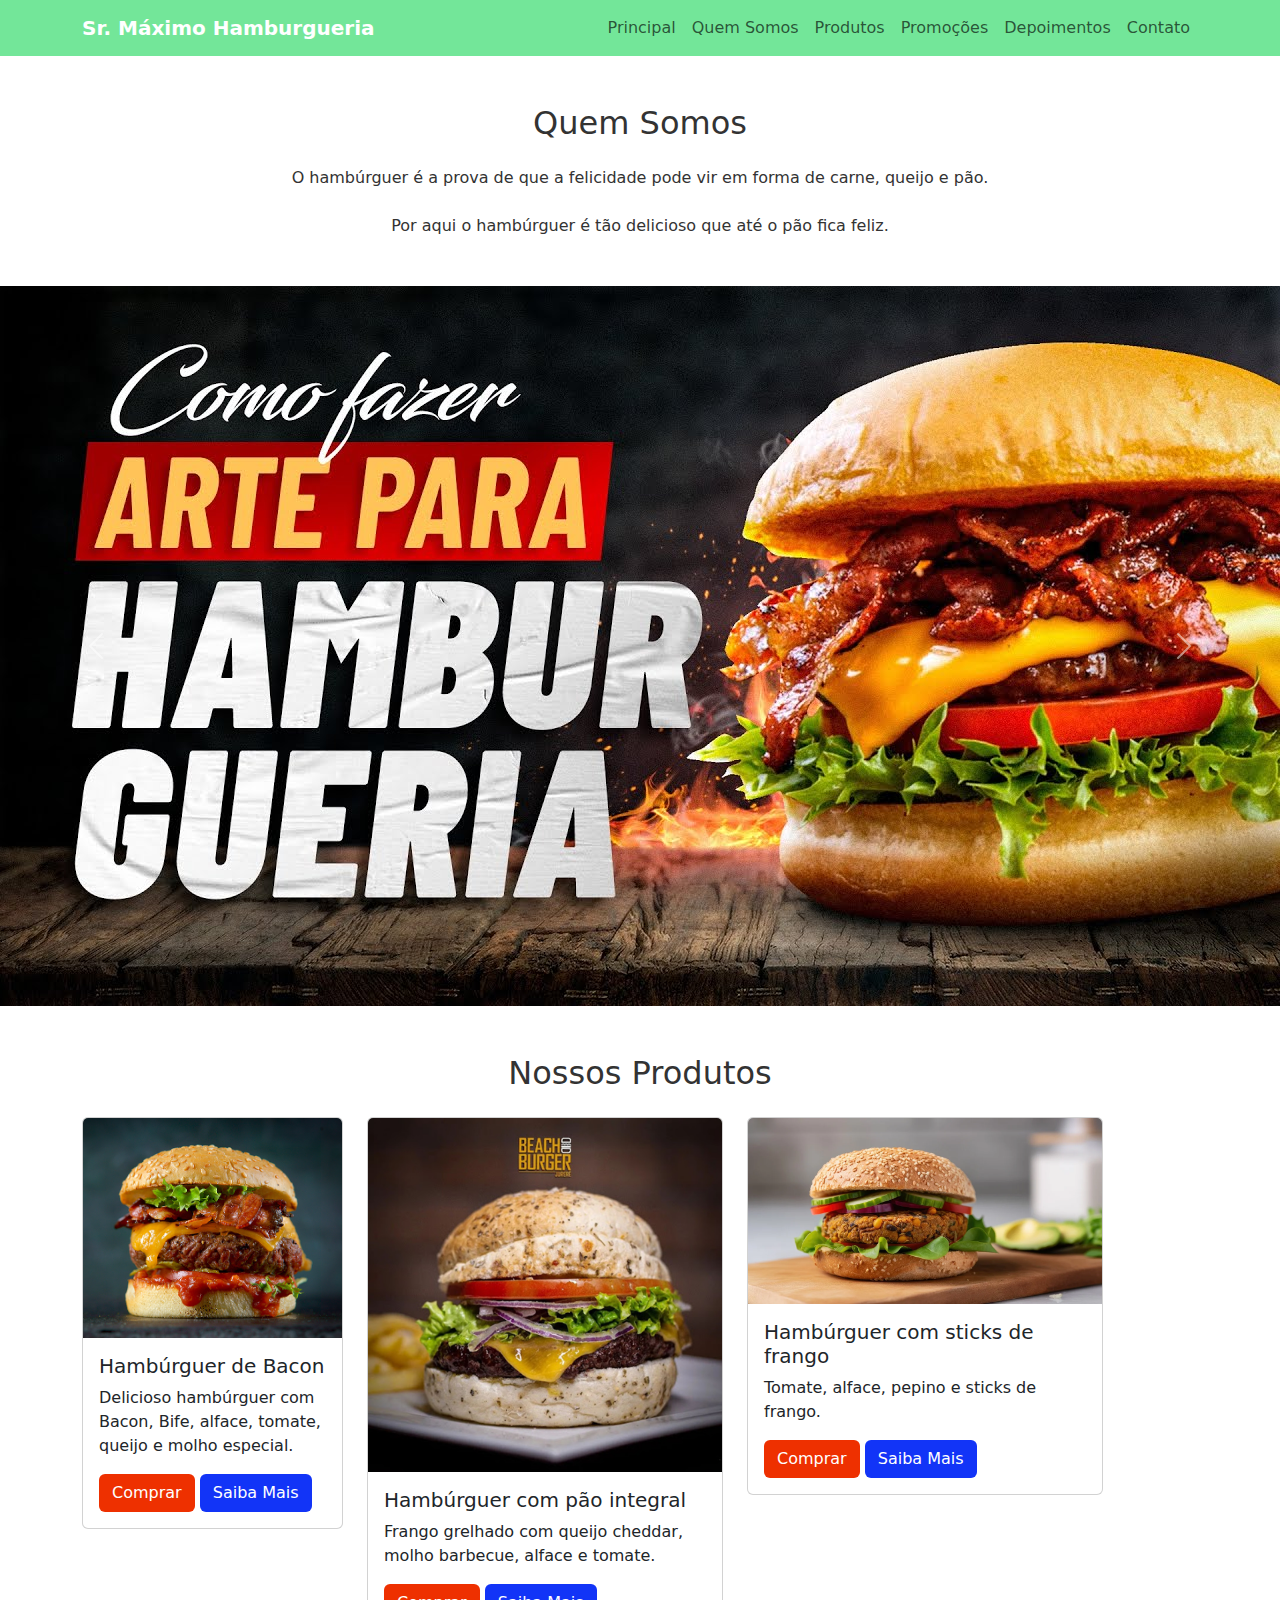
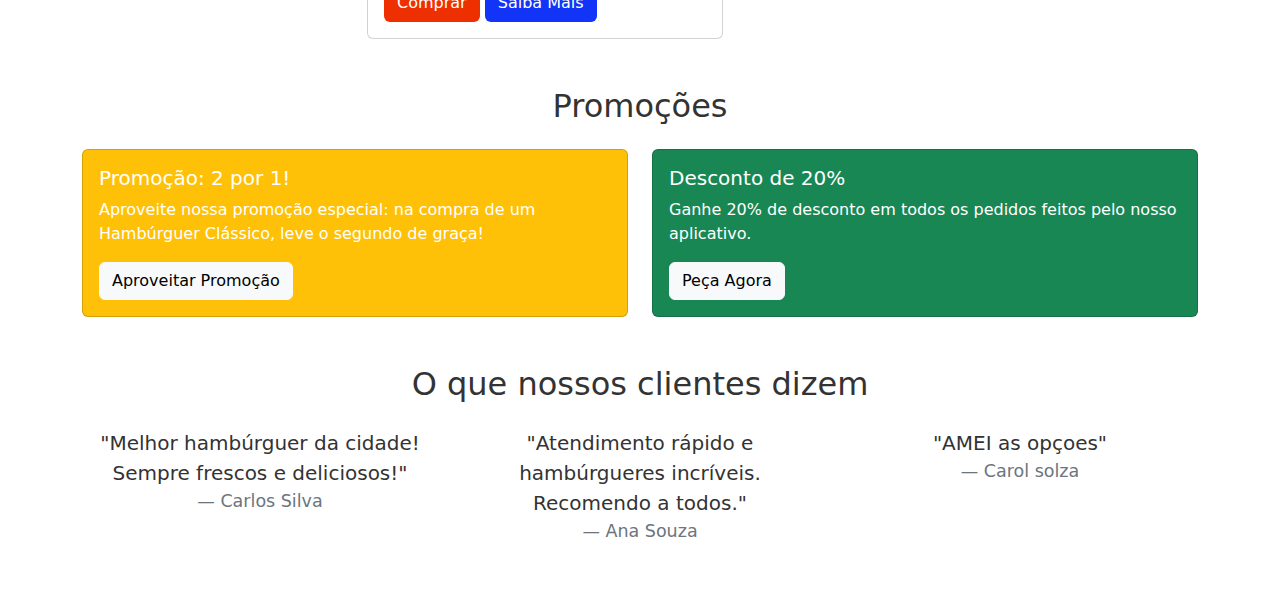
==== index.html @ 887f4c28 "atividade" ====
<!DOCTYPE html>
<html lang="pt-br">
<head>
    <meta charset="UTF-8">
    <meta name="viewport" content="width=device-width, initial-scale=1.0">
    <title>Sr. Máximo Hamburgueria</title>
    <!-- Bootstrap CSS -->
    <link href="https://cdn.jsdelivr.net/npm/bootstrap@5.3.0/dist/css/bootstrap.min.css" rel="stylesheet">
    <style>
        body {
            background-color: #fff;
            color: #333;
        }
        .navbar {
            background-color: #73e699;
        }
        .navbar-brand {
            color: #fff;
            font-weight: bold;
        }
        .navbar-brand:hover {
            color: #dd0012;
        }
        .btn-pink {
            background-color: #ee3000;
            color: #fff;
        }
        .btn-pink:hover {
            background-color: #41e44f;
        }
        .btn-yellow {
            background-color: #1234f7;
            color: #fff;
        }
        .btn-yellow:hover {
            background-color: #41e649;
        }
        .footer {
            background-color: #1404e9;
            color: white;
            padding: 20px 0;
        }
    </style>
</head>
<body>

    <!-- Navbar -->
    <nav class="navbar navbar-expand-lg navbar-light">
        <div class="container">
            <a class="navbar-brand" href="#">Sr. Máximo Hamburgueria</a>
            <button class="navbar-toggler" type="button" data-bs-toggle="collapse" data-bs-target="#navbarNav" aria-controls="navbarNav" aria-expanded="false" aria-label="Toggle navigation">
                <span class="navbar-toggler-icon"></span>
            </button>
            <div class="collapse navbar-collapse" id="navbarNav">
                <ul class="navbar-nav ms-auto">
                    <li class="nav-item">
                        <a class="nav-link" href="#">Principal</a>
                    </li>
                    <li class="nav-item">
                        <a class="nav-link" href="#quem-somos">Quem Somos</a>
                    </li>
                    <li class="nav-item">
                        <a class="nav-link" href="#produtos">Produtos</a>
                    </li>
                    <li class="nav-item">
                        <a class="nav-link" href="#promocoes">Promoções</a>
                    </li>
                    <li class="nav-item">
                        <a class="nav-link" href="#depoimentos">Depoimentos</a>
                    </li>
                    <li class="nav-item">
                        <a class="nav-link" href="#contato">Contato</a>
                    </li>
                </ul>
            </div>
        </div>
    </nav>

    <!-- Quem Somos -->
    <section id="quem-somos" class="container my-5 text-center">
        <h2 class="mb-4">Quem Somos</h2>
        <p>
            O hambúrguer é a prova de que a felicidade pode vir em forma de carne, queijo e pão.<br><br>
            Por aqui o hambúrguer é tão delicioso que até o pão fica feliz.
        </p>
    </section>

    <!-- Carrossel -->
    <main>
        <div id="carouselExampleInterval" class="carousel slide" data-bs-ride="carousel">
            <div class="carousel-inner">
                <div class="carousel-item active" data-bs-interval="10000">
                    <img src="imagens/img8.jpg" class="d-block w-100" alt="Imagem 1">
                </div>
                <div class="carousel-item" data-bs-interval="2000">
                    <img src="imagens/img7.jfif" class="d-block w-100" alt="Imagem 2">
                </div>
                <div class="carousel-item">
                    <img src="imagens/img9.png" class="d-block w-100" alt="Imagem 3">
                </div>
            </div>
            <button class="carousel-control-prev" type="button" data-bs-target="#carouselExampleInterval" data-bs-slide="prev">
                <span class="carousel-control-prev-icon" aria-hidden="true"></span>
                <span class="visually-hidden">Previous</span>
            </button>
            <button class="carousel-control-next" type="button" data-bs-target="#carouselExampleInterval" data-bs-slide="next">
                <span class="carousel-control-next-icon" aria-hidden="true"></span>
                <span class="visually-hidden">Next</span>
            </button>
        </div>
    </main>

    <!-- Produtos -->
    <section id="produtos" class="container my-5">
        <h2 class="text-center mb-4">Nossos Produtos</h2>
        <div class="row">
            <div class="col-md-3">
                <div class="card">
                    <img src="imagens/img2.jpg" class="card-img-top" alt="Hambúrguer Clássico">
                    <div class="card-body">
                        <h5 class="card-title">Hambúrguer de Bacon</h5>
                        <p class="card-text">Delicioso hambúrguer com Bacon, Bife, alface, tomate, queijo e molho especial.</p>
                        <a href="#" class="btn btn-pink">Comprar</a>
                        <a href="#" class="btn btn-yellow">Saiba Mais</a>
                    </div>
                </div>
            </div>
            <div class="col-md-4">
                <div class="card">
                    <img src="imagens/img3.jpg" class="card-img-top" alt="Hambúrguer de Frango">
                    <div class="card-body">
                        <h5 class="card-title">Hambúrguer com pão integral</h5>
                        <p class="card-text">Frango grelhado com queijo cheddar, molho barbecue, alface e tomate.</p>
                        <a href="#" class="btn btn-pink">Comprar</a>
                        <a href="#" class="btn btn-yellow">Saiba Mais</a>
                    </div>
                </div>
            </div>
            <div class="col-md-4">
                <div class="card">
                    <img src="imagens/img5.webp" class="card-img-top" alt="Hambúrguer Vegano">
                    <div class="card-body">
                        <h5 class="card-title">Hambúrguer com sticks de frango</h5>
                        <p class="card-text">Tomate, alface, pepino e sticks de frango.</p>
                        <a href="#" class="btn btn-pink">Comprar</a>
                        <a href="#" class="btn btn-yellow">Saiba Mais</a>
                    </div>
                </div>
            </div>
        </div>
    </section>

    <!-- Promoções -->
    <section id="promocoes" class="container my-5">
        <h2 class="text-center mb-4">Promoções</h2>
        <div class="row">
            <div class="col-md-6">
                <div class="card bg-warning text-white">
                    <div class="card-body">
                        <h5 class="card-title">Promoção: 2 por 1!</h5>
                        <p class="card-text">Aproveite nossa promoção especial: na compra de um Hambúrguer Clássico, leve o segundo de graça!</p>
                        <a href="#" class="btn btn-light">Aproveitar Promoção</a>
                    </div>
                </div>
            </div>
            <div class="col-md-6">
                <div class="card bg-success text-white">
                    <div class="card-body">
                        <h5 class="card-title">Desconto de 20%</h5>
                        <p class="card-text">Ganhe 20% de desconto em todos os pedidos feitos pelo nosso aplicativo.</p>
                        <a href="#" class="btn btn-light">Peça Agora</a>
                    </div>
                </div>
            </div>
        </div>
    </section>

    <!-- Depoimentos -->
    <section id="depoimentos" class="container my-5 text-center">
        <h2 class="mb-4">O que nossos clientes dizem</h2>
        <div class="row">
            <div class="col-md-4">
                <blockquote class="blockquote">
                    <p>"Melhor hambúrguer da cidade! Sempre frescos e deliciosos!"</p>
                    <footer class="blockquote-footer">Carlos Silva</footer>
                </blockquote>
            </div>
            <div class="col-md-4">
                <blockquote class="blockquote">
                    <p>"Atendimento rápido e hambúrgueres incríveis. Recomendo a todos."</p>
                    <footer class="blockquote-footer">Ana Souza</footer>
                </blockquote>
            </div>
            <div class="col-md-4">
                <blockquote class="blockquote">
                    <p>"AMEI as opçoes"</p>
                    <footer class="blockquote-footer">Carol solza</footer>
                </blockquote>
            </div>
                        <script src="https://cdn.jsdelivr.net/npm/bootstrap@5.3.3/dist/js/bootstrap.bundle.min.js" integrity="sha384-YvpcrYf0tY3lHB60NNkmXc5s9fDVZLESaAA55NDzOxhy9GkcIdslK1eN7N6jIeHz" crossorigin="anonymous"></script>
                    </body>
</html>
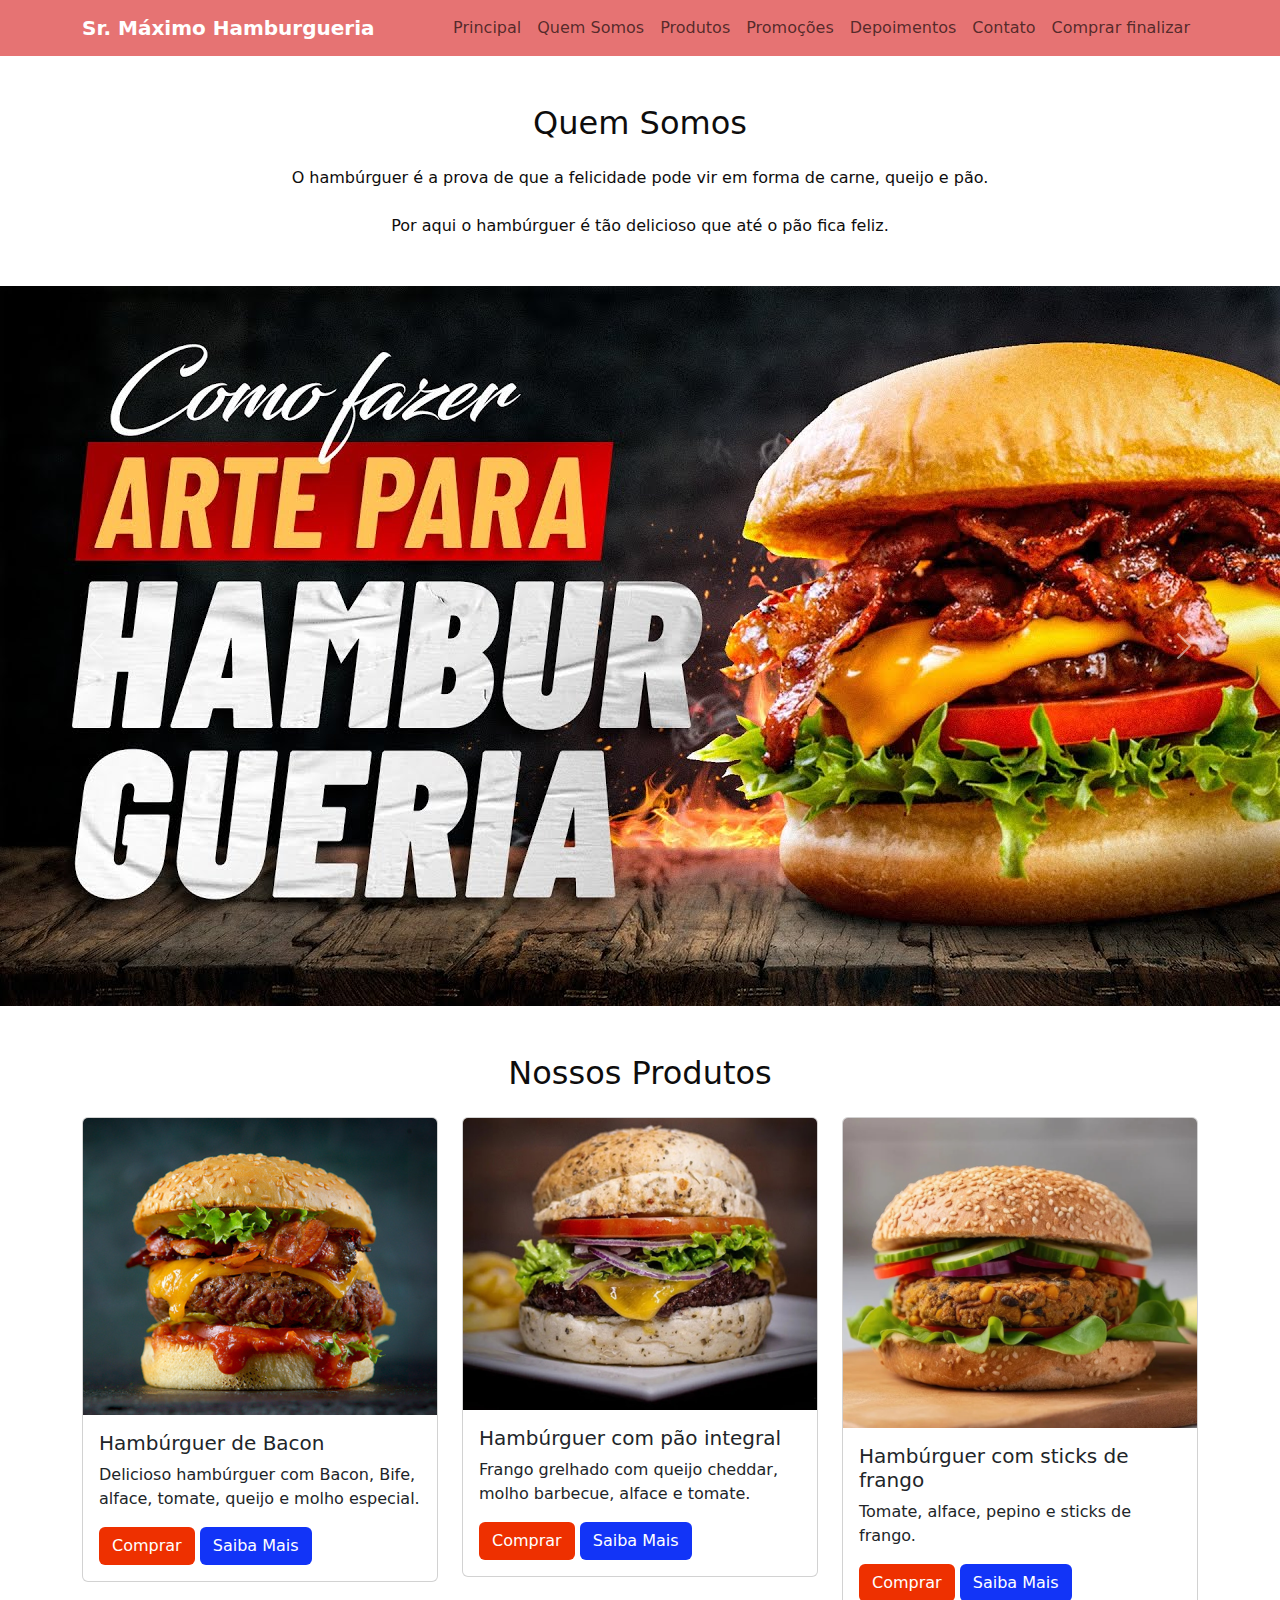
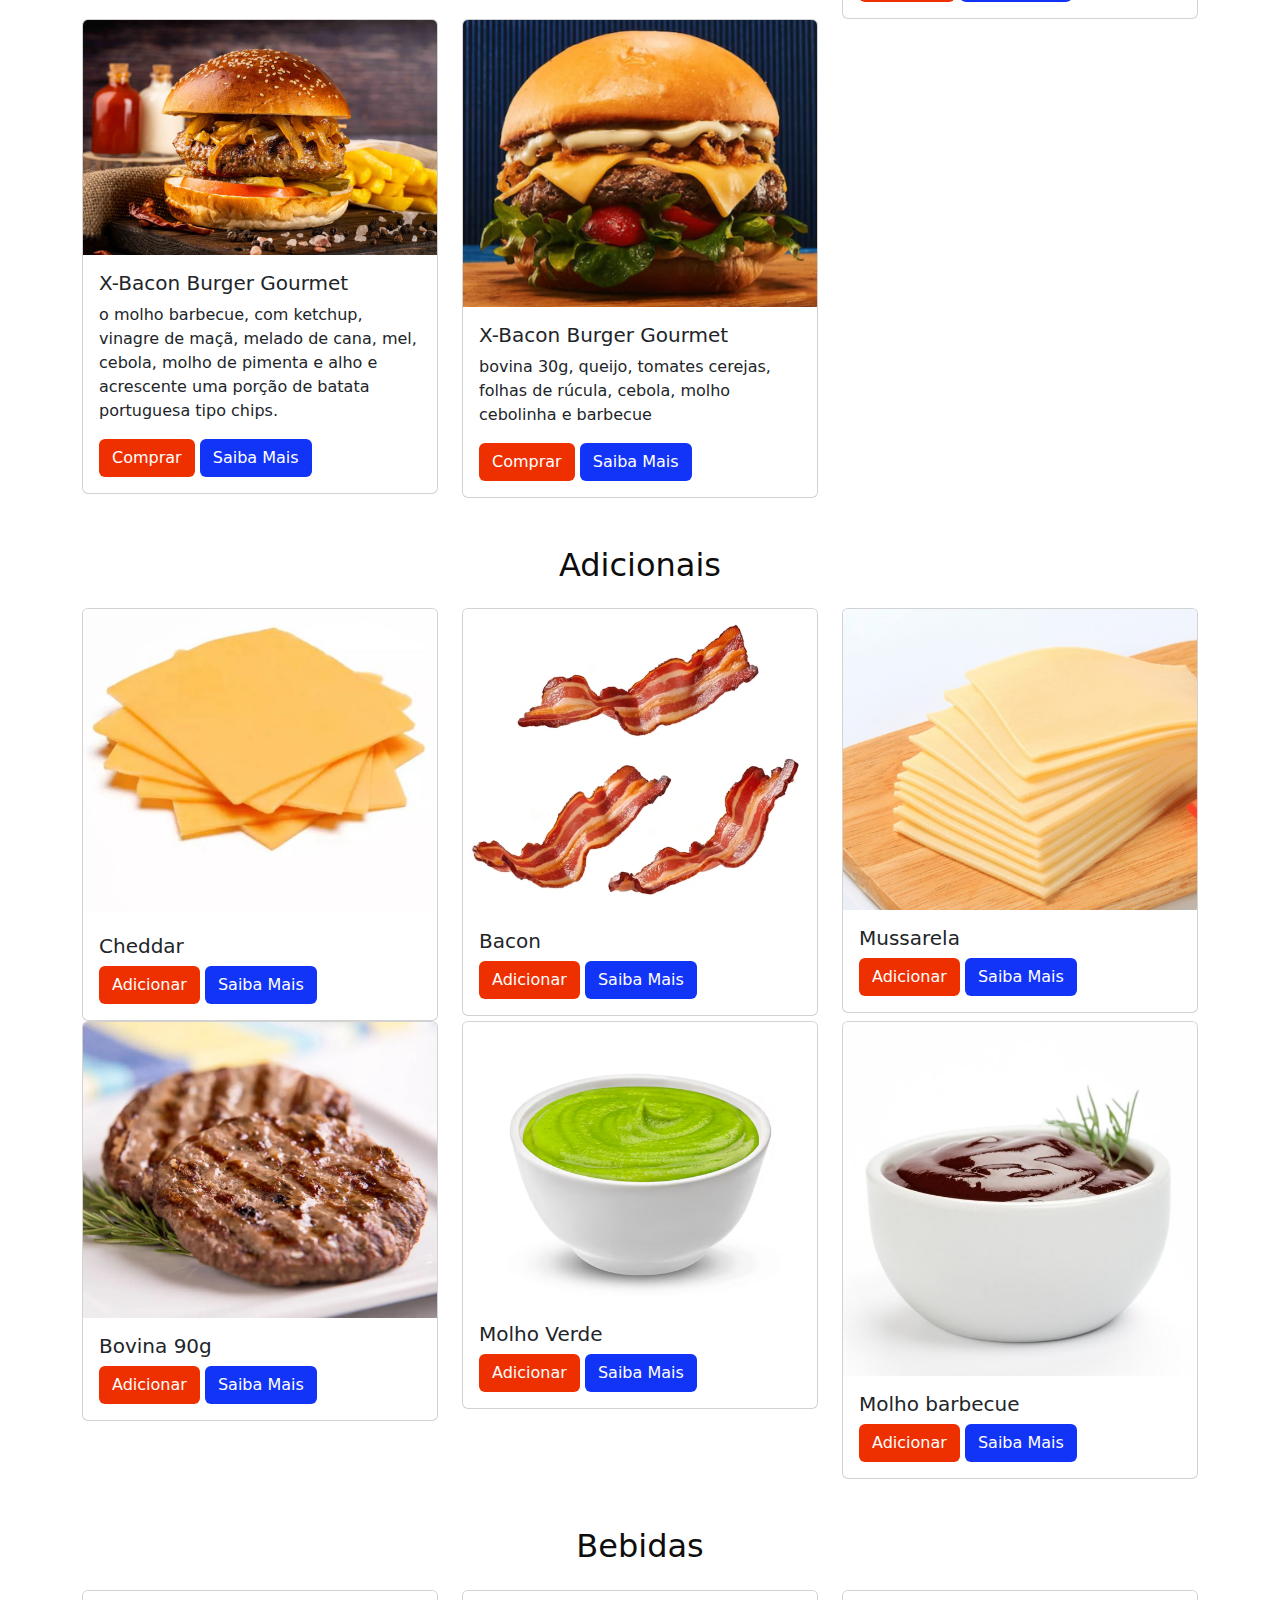
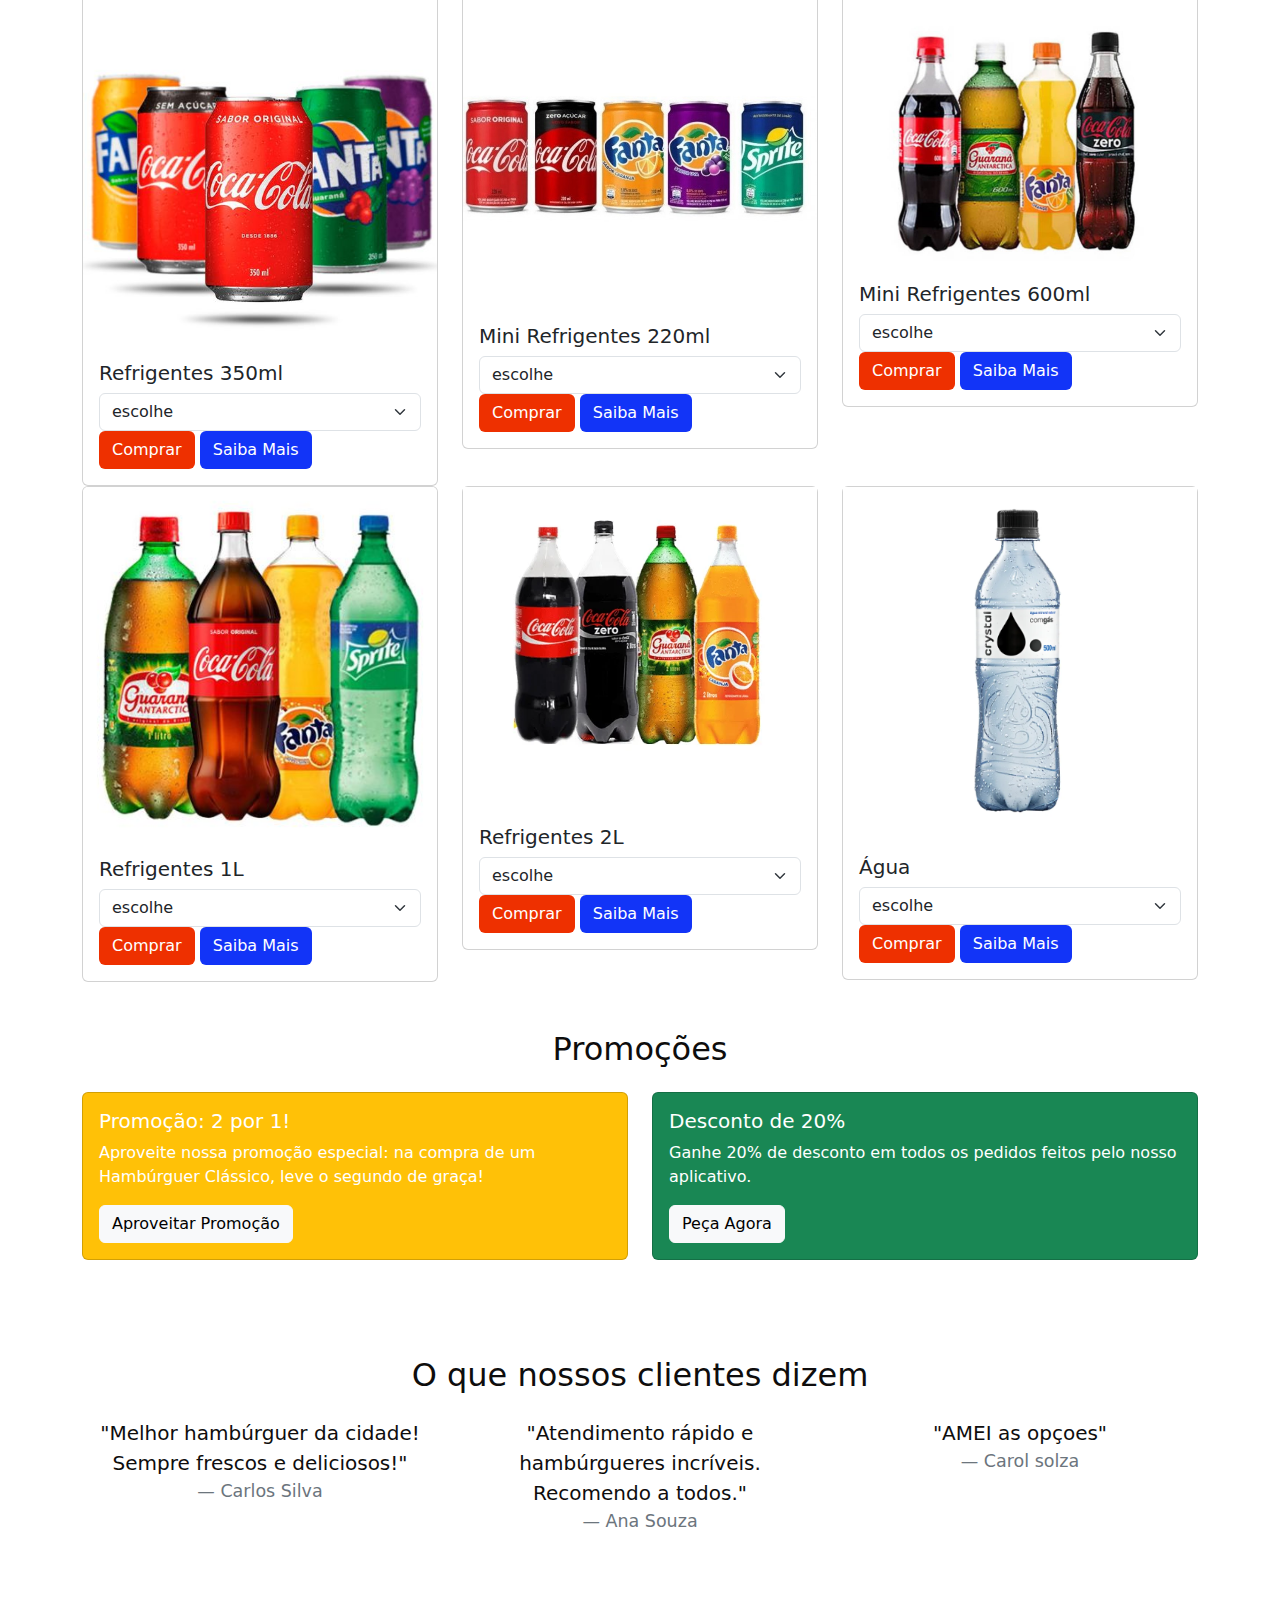
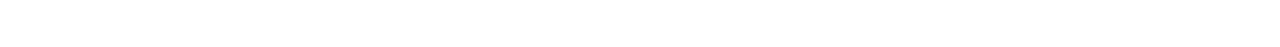
==== commit d4357521: "Novo contato" ====
--- a/index.html
+++ b/index.html
@@ -1,5 +1,6 @@
 <!DOCTYPE html>
 <html lang="pt-br">
+
 <head>
     <meta charset="UTF-8">
     <meta name="viewport" content="width=device-width, initial-scale=1.0">
@@ -9,32 +10,40 @@
     <style>
         body {
             background-color: #fff;
-            color: #333;
-        }
+            color: #0e0d0d;
+        }
+
         .navbar {
-            background-color: #73e699;
-        }
+            background-color: #e67373;
+        }
+
         .navbar-brand {
             color: #fff;
             font-weight: bold;
         }
+
         .navbar-brand:hover {
             color: #dd0012;
         }
+
         .btn-pink {
             background-color: #ee3000;
             color: #fff;
         }
+
         .btn-pink:hover {
             background-color: #41e44f;
         }
+
         .btn-yellow {
             background-color: #1234f7;
             color: #fff;
         }
+
         .btn-yellow:hover {
             background-color: #41e649;
         }
+
         .footer {
             background-color: #1404e9;
             color: white;
@@ -42,13 +51,17 @@
         }
     </style>
 </head>
+
 <body>
+
+    
 
     <!-- Navbar -->
     <nav class="navbar navbar-expand-lg navbar-light">
         <div class="container">
             <a class="navbar-brand" href="#">Sr. Máximo Hamburgueria</a>
-            <button class="navbar-toggler" type="button" data-bs-toggle="collapse" data-bs-target="#navbarNav" aria-controls="navbarNav" aria-expanded="false" aria-label="Toggle navigation">
+            <button class="navbar-toggler" type="button" data-bs-toggle="collapse" data-bs-target="#navbarNav"
+                aria-controls="navbarNav" aria-expanded="false" aria-label="Toggle navigation">
                 <span class="navbar-toggler-icon"></span>
             </button>
             <div class="collapse navbar-collapse" id="navbarNav">
@@ -60,7 +73,7 @@
                         <a class="nav-link" href="#quem-somos">Quem Somos</a>
                     </li>
                     <li class="nav-item">
-                        <a class="nav-link" href="#produtos">Produtos</a>
+                        <a class="nav-link" href="index.html">Produtos</a>
                     </li>
                     <li class="nav-item">
                         <a class="nav-link" href="#promocoes">Promoções</a>
@@ -69,7 +82,11 @@
                         <a class="nav-link" href="#depoimentos">Depoimentos</a>
                     </li>
                     <li class="nav-item">
-                        <a class="nav-link" href="#contato">Contato</a>
+                        <a class="nav-link" href="contato.html">Contato</a>
+                    </li>
+                    <li class="nav-item">
+                        <a class="nav-link" href="#Comprar finalizar">
+                            Comprar finalizar</a>
                     </li>
                 </ul>
             </div>
@@ -77,6 +94,8 @@
     </nav>
 
     <!-- Quem Somos -->
+
+
     <section id="quem-somos" class="container my-5 text-center">
         <h2 class="mb-4">Quem Somos</h2>
         <p>
@@ -99,11 +118,13 @@
                     <img src="imagens/img9.png" class="d-block w-100" alt="Imagem 3">
                 </div>
             </div>
-            <button class="carousel-control-prev" type="button" data-bs-target="#carouselExampleInterval" data-bs-slide="prev">
+            <button class="carousel-control-prev" type="button" data-bs-target="#carouselExampleInterval"
+                data-bs-slide="prev">
                 <span class="carousel-control-prev-icon" aria-hidden="true"></span>
                 <span class="visually-hidden">Previous</span>
             </button>
-            <button class="carousel-control-next" type="button" data-bs-target="#carouselExampleInterval" data-bs-slide="next">
+            <button class="carousel-control-next" type="button" data-bs-target="#carouselExampleInterval"
+                data-bs-slide="next">
                 <span class="carousel-control-next-icon" aria-hidden="true"></span>
                 <span class="visually-hidden">Next</span>
             </button>
@@ -114,20 +135,21 @@
     <section id="produtos" class="container my-5">
         <h2 class="text-center mb-4">Nossos Produtos</h2>
         <div class="row">
-            <div class="col-md-3">
-                <div class="card">
-                    <img src="imagens/img2.jpg" class="card-img-top" alt="Hambúrguer Clássico">
+            <div class="col-md-4">
+                <div class="card">
+                    <img src="imagens/img2.png" class="card-img-top" alt="Hambúrguer Clássico">
                     <div class="card-body">
                         <h5 class="card-title">Hambúrguer de Bacon</h5>
-                        <p class="card-text">Delicioso hambúrguer com Bacon, Bife, alface, tomate, queijo e molho especial.</p>
-                        <a href="#" class="btn btn-pink">Comprar</a>
-                        <a href="#" class="btn btn-yellow">Saiba Mais</a>
-                    </div>
-                </div>
-            </div>
-            <div class="col-md-4">
-                <div class="card">
-                    <img src="imagens/img3.jpg" class="card-img-top" alt="Hambúrguer de Frango">
+                        <p class="card-text">Delicioso hambúrguer com Bacon, Bife, alface, tomate, queijo e molho
+                            especial.</p>
+                        <a href="#" class="btn btn-pink">Comprar</a>
+                        <a href="#" class="btn btn-yellow">Saiba Mais</a>
+                    </div>
+                </div>
+            </div>
+            <div class="col-md-4">
+                <div class="card">
+                    <img src="imagens/img3.png" class="card-img-top" alt="Hambúrguer de Frango">
                     <div class="card-body">
                         <h5 class="card-title">Hambúrguer com pão integral</h5>
                         <p class="card-text">Frango grelhado com queijo cheddar, molho barbecue, alface e tomate.</p>
@@ -138,7 +160,7 @@
             </div>
             <div class="col-md-4">
                 <div class="card">
-                    <img src="imagens/img5.webp" class="card-img-top" alt="Hambúrguer Vegano">
+                    <img src="imagens/img5.png" class="card-img-top" alt="Hambúrguer Vegano">
                     <div class="card-body">
                         <h5 class="card-title">Hambúrguer com sticks de frango</h5>
                         <p class="card-text">Tomate, alface, pepino e sticks de frango.</p>
@@ -147,8 +169,232 @@
                     </div>
                 </div>
             </div>
+            <div class="col-md-4">
+                <div class="card">
+                    <img src="imagens/img.4.png" class="card-img-top" alt="Hambúrguer Vegano">
+                    <div class="card-body">
+                        <h5 class="card-title">X-Bacon Burger Gourmet</h5>
+                        <p class="card-text">o molho barbecue, com ketchup, vinagre de maçã, melado de cana, mel,
+                            cebola, molho de pimenta e alho e acrescente uma porção de batata portuguesa tipo chips.</p>
+                        <a href="#" class="btn btn-pink">Comprar</a>
+                        <a href="#" class="btn btn-yellow">Saiba Mais</a>
+                    </div>
+                </div>
+            </div>
+            <div class="col-md-4">
+                <div class="card">
+                    <img src="imagens/img10.png" class="card-img-top" alt="Hambúrguer com Crispy de Cebola">
+                    <div class="card-body">
+                        <h5 class="card-title">X-Bacon Burger Gourmet</h5>
+                        <p class="card-text">bovina 30g, queijo, tomates cerejas, folhas de rúcula, cebola, molho
+                            cebolinha e barbecue </p>
+                        <a href="#" class="btn btn-pink">Comprar</a>
+                        <a href="#" class="btn btn-yellow">Saiba Mais</a>
+                    </div>
+                </div>
+            </div>
+    </section>
+
+    <!-- Adicionais -->
+    <section id="produtos" class="container">
+        <h2 class="text-center mb-4">Adicionais</h2>
+        <div class="row">
+            <div class="col-md-4">
+                <div class="card">
+                    <img src="imagens/cheddar.png" class="card-img-top" alt="cheddar">
+                    <div class="card-body">
+                        <h5 class="card-title">Cheddar</h5>
+                        <a href="#" class="btn btn-pink">Adicionar</a>
+                        <a href="#" class="btn btn-yellow">Saiba Mais</a>
+                    </div>
+                </div>
+            </div>
+            <div class="col-md-4">
+                <div class="card">
+                    <img src="imagens/bacon.png" class="card-img-top" alt="Bacon">
+                    <div class="card-body">
+                        <h5 class="card-title">Bacon</h5>
+                        <a href="#" class="btn btn-pink">Adicionar</a>
+                        <a href="#" class="btn btn-yellow">Saiba Mais</a>
+                    </div>
+                </div>
+            </div>
+            <div class="col-md-4">
+                <div class="card">
+                    <img src="imagens/Mussarela.jpg" class="card-img-top" alt="Mussarela">
+                    <div class="card-body">
+                        <h5 class="card-title">Mussarela</h5>
+                        <a href="#" class="btn btn-pink">Adicionar</a>
+                        <a href="#" class="btn btn-yellow">Saiba Mais</a>
+                    </div>
+                </div>
+            </div>
+            <div class="col-md-4">
+                <div class="card">
+                    <img src="imagens/bovina 90g.png" class="card-img-top" alt="Bovina">
+                    <div class="card-body">
+                        <h5 class="card-title">Bovina 90g</h5>
+                        <a href="#" class="btn btn-pink">Adicionar</a>
+                        <a href="#" class="btn btn-yellow">Saiba Mais</a>
+                    </div>
+                </div>
+            </div>
+
+            <div class="col-md-4">
+                <div class="card">
+                    <img src="imagens/molhoverde.png" class="card-img-top" alt="Molho verde">
+                    <div class="card-body">
+                        <h5 class="card-title">Molho Verde</h5>
+                        <a href="#" class="btn btn-pink">Adicionar</a>
+                        <a href="#" class="btn btn-yellow">Saiba Mais</a>
+                    </div>
+                </div>
+            </div>
+
+
+            <div class="col-md-4">
+                <div class="card">
+                    <img src="imagens/molhobarbecue.png" class="card-img-top" alt="Molho barbecue">
+                    <div class="card-body">
+                        <h5 class="card-title">Molho barbecue</h5>
+                        <a href="#" class="btn btn-pink">Adicionar</a>
+                        <a href="#" class="btn btn-yellow">Saiba Mais</a>
+                    </div>
+                </div>
+            </div>          
         </div>
     </section>
+
+    <!-- Bebidas -->
+    <section id="produtos" class="container my-5">
+        <h2 class="text-center mb-4">Bebidas</h2>
+        <div class="row">
+            <div class="col-md-4">
+                <div class="card">
+                    <img src="imagens/Refrigentes.jpg" class="card-img-top" alt="Refrigentes 350ml">
+                    <div class="card-body">
+                        <h5 class="card-title">Refrigentes 350ml</h5>
+                        <select class="form-select" aria-label="Lata 290ml">
+                            <option selected>escolhe</option>
+                            <option value="1">Coca cola</option>
+                            <option value="2">Coca cola zero</option>
+                            <option value="3">Coca cola menos açucar</option>
+                            <option value="4">Fanta laranja</option>
+                            <option value="5">Fanta uva</option>
+                            <option value="6">Fanta guarana</option>
+                            <option value="6">Schweeppes</option>
+                        </select>
+                        <a href="#" class="btn btn-pink">Comprar</a>
+                        <a href="#" class="btn btn-yellow">Saiba Mais</a>
+                    </div>
+                </div>
+            </div>
+
+            <div class="col-md-4">
+                <div class="card">
+                    <img src="imagens/mini refrigentes.jpg" class="card-img-top" alt="Mini Refrigentes 220ml">
+                    <div class="card-body">
+                        <h5 class="card-title">Mini Refrigentes 220ml</h5>
+                        <select class="form-select" aria-label="Lata 290ml">
+                            <option selected>escolhe</option>
+                            <option value="1">Coca cola</option>
+                            <option value="2">Coca cola zero</option>
+                            <option value="3">Coca cola menos açucar</option>
+                            <option value="4">Fanta laranja</option>
+                            <option value="5">Fanta uva</option>
+                            <option value="6">Fanta guarana</option>
+                            <option value="6">Sprite</option>
+                            <option value="6">Guarana</option>
+                        </select>
+                        <a href="#" class="btn btn-pink">Comprar</a>
+                        <a href="#" class="btn btn-yellow">Saiba Mais</a>
+                    </div>
+                </div>
+            </div>
+
+            <div class="col-md-4">
+                <div class="card">
+                    <img src="imagens/refrigerante-600ml-32307.jpg" class="card-img-top" alt="Mini Refrigentes 600ml">
+                    <div class="card-body">
+                        <h5 class="card-title">Mini Refrigentes 600ml</h5>
+                        <select class="form-select" aria-label="Lata 600ml">
+                            <option selected>escolhe</option>
+                            <option value="1">Coca cola</option>
+                            <option value="2">Coca cola zero</option>
+                            <option value="3">Coca cola menos açucar</option>
+                            <option value="4">Fanta laranja</option>
+                            <option value="5">Fanta uva</option>
+                            <option value="6">Fanta guarana</option>
+                            <option value="6">Sprite</option>
+                            <option value="6">Guarana</option>
+                            <option value="6">H20</option>
+                            <option value="6">H20 Limonada</option>
+                        </select>
+                        <a href="#" class="btn btn-pink">Comprar</a>
+                        <a href="#" class="btn btn-yellow">Saiba Mais</a>
+                    </div>
+                </div>
+            </div>
+
+            <div class="col-md-4">
+                <div class="card">
+                    <img src="imagens/Refrigente 1L.jpg" class="card-img-top" alt="Refrigente 1L">
+                    <div class="card-body">
+                        <h5 class="card-title">Refrigentes 1L</h5>
+                        <select class="form-select" aria-label="Lata 600ml">
+                            <option selected>escolhe</option>
+                            <option value="1">Coca cola</option>
+                            <option value="2">Coca cola zero</option>
+                            <option value="3">Coca cola menos açucar</option>
+                            <option value="4">Fanta laranja</option>
+                            <option value="5">Fanta uva</option>
+                            <option value="6">Sprite</option>
+                            <option value="6">Guarana</option>
+                        </select>
+                        <a href="#" class="btn btn-pink">Comprar</a>
+                        <a href="#" class="btn btn-yellow">Saiba Mais</a>
+                    </div>
+                </div>
+            </div>
+
+            <div class="col-md-4">
+                <div class="card">
+                    <img src="imagens/Refrigente 2L.png"card-img-top" alt="Refrigentes 2L">
+                    <div class="card-body">
+                        <h5 class="card-title">Refrigentes 2L</h5>
+                        <select class="form-select" aria-label="Lata 600ml">
+                            <option selected>escolhe</option>
+                            <option value="1">Coca cola</option>
+                            <option value="2">Coca cola zero</option>
+                            <option value="3">Coca cola menos açucar</option>
+                            <option value="4">Fanta laranja</option>
+                            <option value="5">Fanta uva</option>
+                            <option value="6">Fanta guarana</option>
+                            <option value="6">Sprite</option>
+                            <option value="6">Guarana</option>
+                        </select>
+                        <a href="#" class="btn btn-pink">Comprar</a>
+                        <a href="#" class="btn btn-yellow">Saiba Mais</a>
+                    </div>
+                </div>
+            </div>
+
+            <div class="col-md-4">
+                <div class="card">
+                    <img src="imagens/água.png"card-img-top" alt="Água">
+                    <div class="card-body">
+                        <h5 class="card-title">Água</h5>
+                        <select class="form-select" aria-label="Lata 600ml">
+                            <option selected>escolhe</option>
+                            <option value="1">Água natural</option>
+                            <option value="2">Água com gás</option>
+                            
+                        </select>
+                        <a href="#" class="btn btn-pink">Comprar</a>
+                        <a href="#" class="btn btn-yellow">Saiba Mais</a>
+                    </div>
+                </div>
+            </div>
 
     <!-- Promoções -->
     <section id="promocoes" class="container my-5">
@@ -158,7 +404,8 @@
                 <div class="card bg-warning text-white">
                     <div class="card-body">
                         <h5 class="card-title">Promoção: 2 por 1!</h5>
-                        <p class="card-text">Aproveite nossa promoção especial: na compra de um Hambúrguer Clássico, leve o segundo de graça!</p>
+                        <p class="card-text">Aproveite nossa promoção especial: na compra de um Hambúrguer Clássico,
+                            leve o segundo de graça!</p>
                         <a href="#" class="btn btn-light">Aproveitar Promoção</a>
                     </div>
                 </div>
@@ -197,6 +444,9 @@
                     <footer class="blockquote-footer">Carol solza</footer>
                 </blockquote>
             </div>
-                        <script src="https://cdn.jsdelivr.net/npm/bootstrap@5.3.3/dist/js/bootstrap.bundle.min.js" integrity="sha384-YvpcrYf0tY3lHB60NNkmXc5s9fDVZLESaAA55NDzOxhy9GkcIdslK1eN7N6jIeHz" crossorigin="anonymous"></script>
-                    </body>
+            <script src="https://cdn.jsdelivr.net/npm/bootstrap@5.3.3/dist/js/bootstrap.bundle.min.js"
+                integrity="sha384-YvpcrYf0tY3lHB60NNkmXc5s9fDVZLESaAA55NDzOxhy9GkcIdslK1eN7N6jIeHz"
+                crossorigin="anonymous"></script>
+</body>
+
 </html>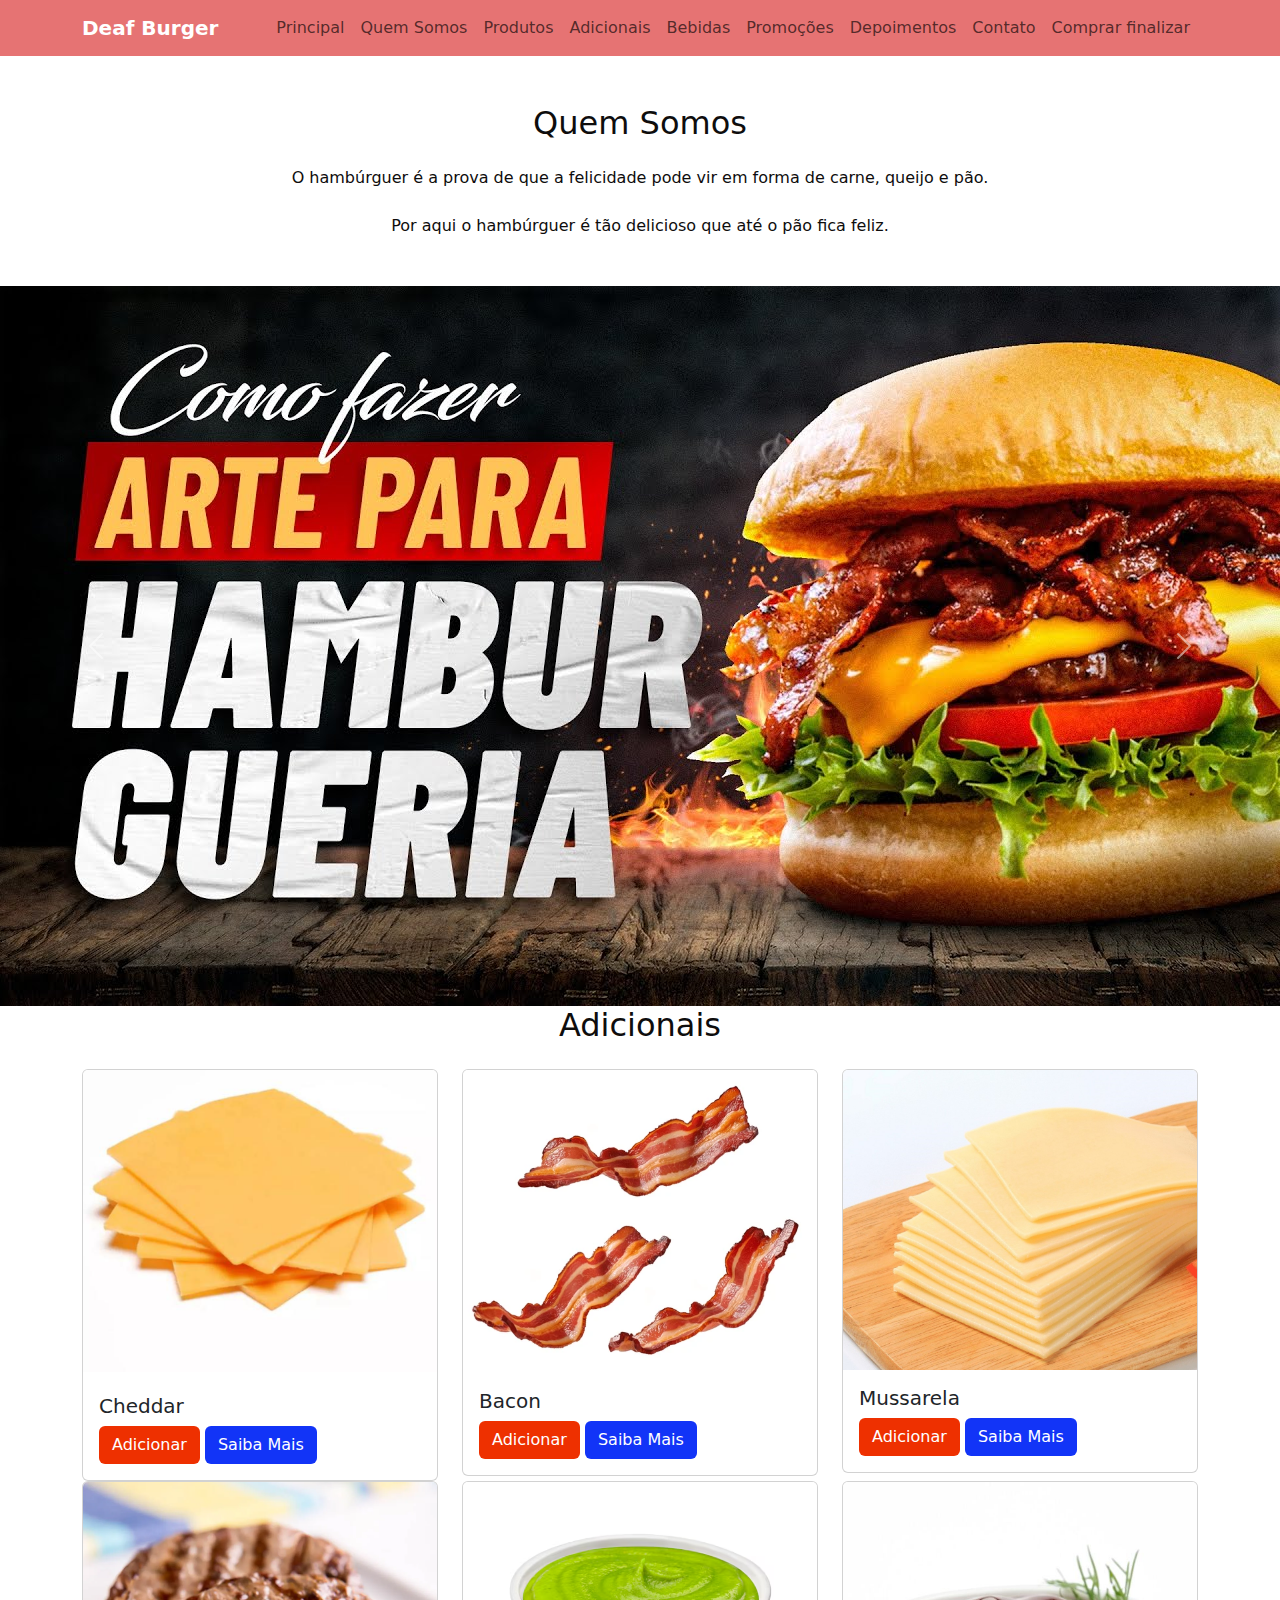
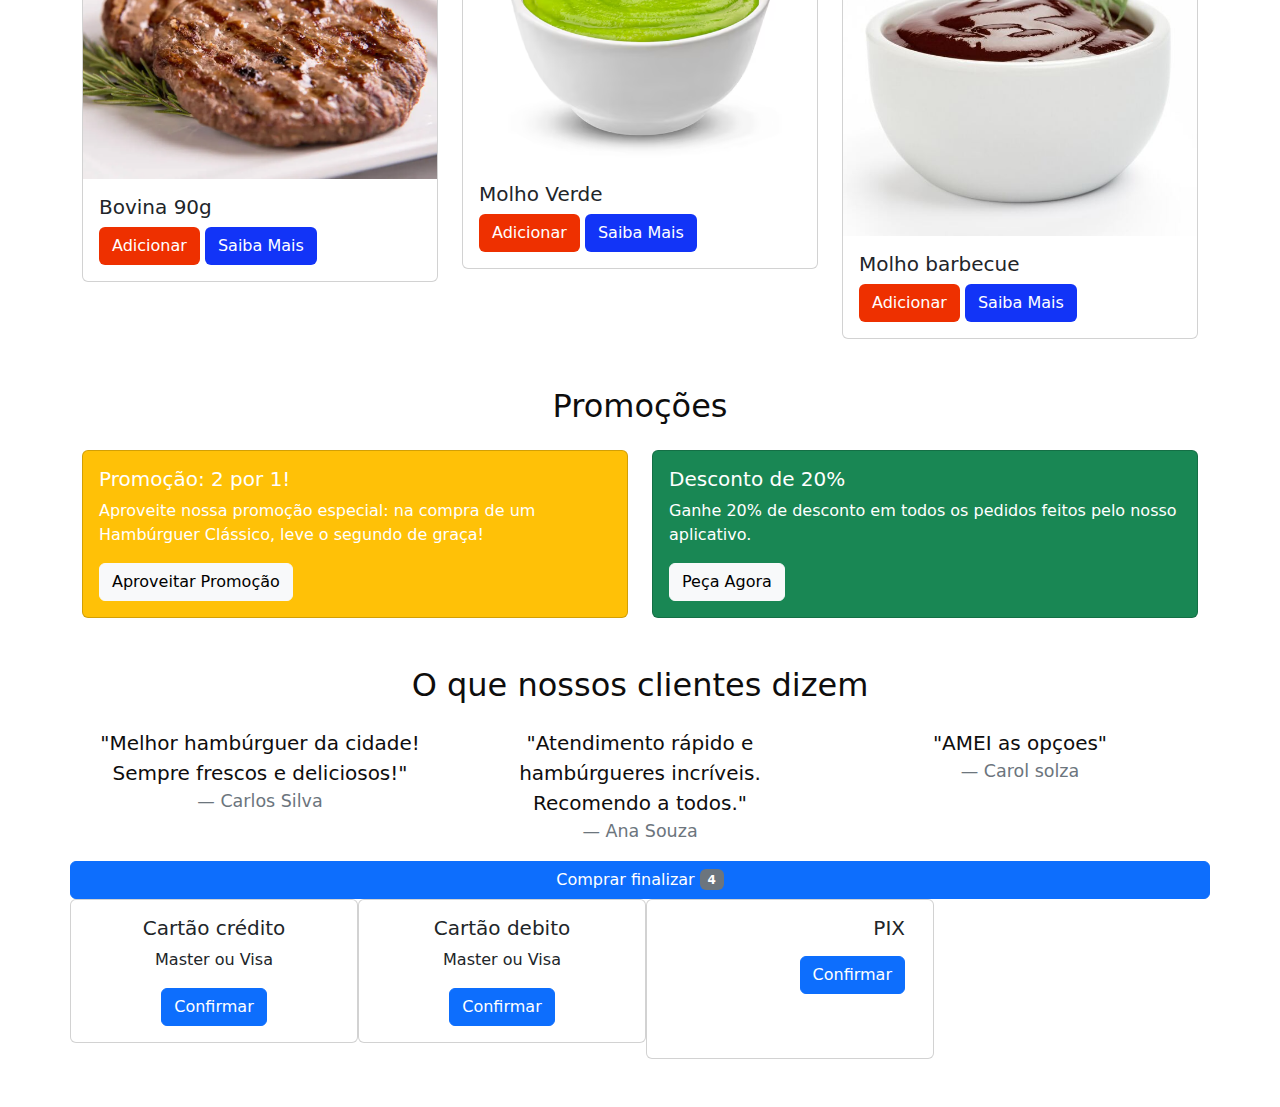
==== commit b2ec4b32: "novo cartões" ====
--- a/index.html
+++ b/index.html
@@ -46,7 +46,7 @@
 
         .footer {
             background-color: #1404e9;
-            color: white;
+            color: rgb(56, 16, 16);
             padding: 20px 0;
         }
     </style>
@@ -54,39 +54,27 @@
 
 <body>
 
-    
+
 
     <!-- Navbar -->
     <nav class="navbar navbar-expand-lg navbar-light">
         <div class="container">
-            <a class="navbar-brand" href="#">Sr. Máximo Hamburgueria</a>
+            <a class="navbar-brand" href="#">Deaf Burger</a>
             <button class="navbar-toggler" type="button" data-bs-toggle="collapse" data-bs-target="#navbarNav"
                 aria-controls="navbarNav" aria-expanded="false" aria-label="Toggle navigation">
                 <span class="navbar-toggler-icon"></span>
             </button>
             <div class="collapse navbar-collapse" id="navbarNav">
                 <ul class="navbar-nav ms-auto">
-                    <li class="nav-item">
-                        <a class="nav-link" href="#">Principal</a>
-                    </li>
-                    <li class="nav-item">
-                        <a class="nav-link" href="#quem-somos">Quem Somos</a>
-                    </li>
-                    <li class="nav-item">
-                        <a class="nav-link" href="index.html">Produtos</a>
-                    </li>
-                    <li class="nav-item">
-                        <a class="nav-link" href="#promocoes">Promoções</a>
-                    </li>
-                    <li class="nav-item">
-                        <a class="nav-link" href="#depoimentos">Depoimentos</a>
-                    </li>
-                    <li class="nav-item">
-                        <a class="nav-link" href="contato.html">Contato</a>
-                    </li>
-                    <li class="nav-item">
-                        <a class="nav-link" href="#Comprar finalizar">
-                            Comprar finalizar</a>
+                    <li class="nav-item"><a class="nav-link" href="#">Principal</a></li>
+                    <li class="nav-item"></li><a class="nav-link" href="#quem-somos">Quem Somos</a></li>
+                    <li class="nav-item"></li><a class="nav-link" href="Produtos.html">Produtos</a></li>
+                    <li class="nav-item"></li><a class="nav-link" href="Adicionais.html">Adicionais</a></li>
+                    <li class="nav-item"></li><a class="nav-link" href="Bebidas.html">Bebidas</a></li>
+                    <li class="nav-item"></li><a class="nav-link" href="#promocoes">Promoções</a></li>
+                    <li class="nav-item"><a class="nav-link" href="#depoimentos">Depoimentos</a></li>
+                    <li class="nav-item"><a class="nav-link" href="contato.html">Contato</a></li>
+                    <li class="nav-item"><a class="nav-link" href="#Comprar finalizar">Comprar finalizar</a>
                     </li>
                 </ul>
             </div>
@@ -131,70 +119,7 @@
         </div>
     </main>
 
-    <!-- Produtos -->
-    <section id="produtos" class="container my-5">
-        <h2 class="text-center mb-4">Nossos Produtos</h2>
-        <div class="row">
-            <div class="col-md-4">
-                <div class="card">
-                    <img src="imagens/img2.png" class="card-img-top" alt="Hambúrguer Clássico">
-                    <div class="card-body">
-                        <h5 class="card-title">Hambúrguer de Bacon</h5>
-                        <p class="card-text">Delicioso hambúrguer com Bacon, Bife, alface, tomate, queijo e molho
-                            especial.</p>
-                        <a href="#" class="btn btn-pink">Comprar</a>
-                        <a href="#" class="btn btn-yellow">Saiba Mais</a>
-                    </div>
-                </div>
-            </div>
-            <div class="col-md-4">
-                <div class="card">
-                    <img src="imagens/img3.png" class="card-img-top" alt="Hambúrguer de Frango">
-                    <div class="card-body">
-                        <h5 class="card-title">Hambúrguer com pão integral</h5>
-                        <p class="card-text">Frango grelhado com queijo cheddar, molho barbecue, alface e tomate.</p>
-                        <a href="#" class="btn btn-pink">Comprar</a>
-                        <a href="#" class="btn btn-yellow">Saiba Mais</a>
-                    </div>
-                </div>
-            </div>
-            <div class="col-md-4">
-                <div class="card">
-                    <img src="imagens/img5.png" class="card-img-top" alt="Hambúrguer Vegano">
-                    <div class="card-body">
-                        <h5 class="card-title">Hambúrguer com sticks de frango</h5>
-                        <p class="card-text">Tomate, alface, pepino e sticks de frango.</p>
-                        <a href="#" class="btn btn-pink">Comprar</a>
-                        <a href="#" class="btn btn-yellow">Saiba Mais</a>
-                    </div>
-                </div>
-            </div>
-            <div class="col-md-4">
-                <div class="card">
-                    <img src="imagens/img.4.png" class="card-img-top" alt="Hambúrguer Vegano">
-                    <div class="card-body">
-                        <h5 class="card-title">X-Bacon Burger Gourmet</h5>
-                        <p class="card-text">o molho barbecue, com ketchup, vinagre de maçã, melado de cana, mel,
-                            cebola, molho de pimenta e alho e acrescente uma porção de batata portuguesa tipo chips.</p>
-                        <a href="#" class="btn btn-pink">Comprar</a>
-                        <a href="#" class="btn btn-yellow">Saiba Mais</a>
-                    </div>
-                </div>
-            </div>
-            <div class="col-md-4">
-                <div class="card">
-                    <img src="imagens/img10.png" class="card-img-top" alt="Hambúrguer com Crispy de Cebola">
-                    <div class="card-body">
-                        <h5 class="card-title">X-Bacon Burger Gourmet</h5>
-                        <p class="card-text">bovina 30g, queijo, tomates cerejas, folhas de rúcula, cebola, molho
-                            cebolinha e barbecue </p>
-                        <a href="#" class="btn btn-pink">Comprar</a>
-                        <a href="#" class="btn btn-yellow">Saiba Mais</a>
-                    </div>
-                </div>
-            </div>
-    </section>
-
+   
     <!-- Adicionais -->
     <section id="produtos" class="container">
         <h2 class="text-center mb-4">Adicionais</h2>
@@ -261,140 +186,10 @@
                         <a href="#" class="btn btn-yellow">Saiba Mais</a>
                     </div>
                 </div>
-            </div>          
+            </div>
         </div>
     </section>
 
-    <!-- Bebidas -->
-    <section id="produtos" class="container my-5">
-        <h2 class="text-center mb-4">Bebidas</h2>
-        <div class="row">
-            <div class="col-md-4">
-                <div class="card">
-                    <img src="imagens/Refrigentes.jpg" class="card-img-top" alt="Refrigentes 350ml">
-                    <div class="card-body">
-                        <h5 class="card-title">Refrigentes 350ml</h5>
-                        <select class="form-select" aria-label="Lata 290ml">
-                            <option selected>escolhe</option>
-                            <option value="1">Coca cola</option>
-                            <option value="2">Coca cola zero</option>
-                            <option value="3">Coca cola menos açucar</option>
-                            <option value="4">Fanta laranja</option>
-                            <option value="5">Fanta uva</option>
-                            <option value="6">Fanta guarana</option>
-                            <option value="6">Schweeppes</option>
-                        </select>
-                        <a href="#" class="btn btn-pink">Comprar</a>
-                        <a href="#" class="btn btn-yellow">Saiba Mais</a>
-                    </div>
-                </div>
-            </div>
-
-            <div class="col-md-4">
-                <div class="card">
-                    <img src="imagens/mini refrigentes.jpg" class="card-img-top" alt="Mini Refrigentes 220ml">
-                    <div class="card-body">
-                        <h5 class="card-title">Mini Refrigentes 220ml</h5>
-                        <select class="form-select" aria-label="Lata 290ml">
-                            <option selected>escolhe</option>
-                            <option value="1">Coca cola</option>
-                            <option value="2">Coca cola zero</option>
-                            <option value="3">Coca cola menos açucar</option>
-                            <option value="4">Fanta laranja</option>
-                            <option value="5">Fanta uva</option>
-                            <option value="6">Fanta guarana</option>
-                            <option value="6">Sprite</option>
-                            <option value="6">Guarana</option>
-                        </select>
-                        <a href="#" class="btn btn-pink">Comprar</a>
-                        <a href="#" class="btn btn-yellow">Saiba Mais</a>
-                    </div>
-                </div>
-            </div>
-
-            <div class="col-md-4">
-                <div class="card">
-                    <img src="imagens/refrigerante-600ml-32307.jpg" class="card-img-top" alt="Mini Refrigentes 600ml">
-                    <div class="card-body">
-                        <h5 class="card-title">Mini Refrigentes 600ml</h5>
-                        <select class="form-select" aria-label="Lata 600ml">
-                            <option selected>escolhe</option>
-                            <option value="1">Coca cola</option>
-                            <option value="2">Coca cola zero</option>
-                            <option value="3">Coca cola menos açucar</option>
-                            <option value="4">Fanta laranja</option>
-                            <option value="5">Fanta uva</option>
-                            <option value="6">Fanta guarana</option>
-                            <option value="6">Sprite</option>
-                            <option value="6">Guarana</option>
-                            <option value="6">H20</option>
-                            <option value="6">H20 Limonada</option>
-                        </select>
-                        <a href="#" class="btn btn-pink">Comprar</a>
-                        <a href="#" class="btn btn-yellow">Saiba Mais</a>
-                    </div>
-                </div>
-            </div>
-
-            <div class="col-md-4">
-                <div class="card">
-                    <img src="imagens/Refrigente 1L.jpg" class="card-img-top" alt="Refrigente 1L">
-                    <div class="card-body">
-                        <h5 class="card-title">Refrigentes 1L</h5>
-                        <select class="form-select" aria-label="Lata 600ml">
-                            <option selected>escolhe</option>
-                            <option value="1">Coca cola</option>
-                            <option value="2">Coca cola zero</option>
-                            <option value="3">Coca cola menos açucar</option>
-                            <option value="4">Fanta laranja</option>
-                            <option value="5">Fanta uva</option>
-                            <option value="6">Sprite</option>
-                            <option value="6">Guarana</option>
-                        </select>
-                        <a href="#" class="btn btn-pink">Comprar</a>
-                        <a href="#" class="btn btn-yellow">Saiba Mais</a>
-                    </div>
-                </div>
-            </div>
-
-            <div class="col-md-4">
-                <div class="card">
-                    <img src="imagens/Refrigente 2L.png"card-img-top" alt="Refrigentes 2L">
-                    <div class="card-body">
-                        <h5 class="card-title">Refrigentes 2L</h5>
-                        <select class="form-select" aria-label="Lata 600ml">
-                            <option selected>escolhe</option>
-                            <option value="1">Coca cola</option>
-                            <option value="2">Coca cola zero</option>
-                            <option value="3">Coca cola menos açucar</option>
-                            <option value="4">Fanta laranja</option>
-                            <option value="5">Fanta uva</option>
-                            <option value="6">Fanta guarana</option>
-                            <option value="6">Sprite</option>
-                            <option value="6">Guarana</option>
-                        </select>
-                        <a href="#" class="btn btn-pink">Comprar</a>
-                        <a href="#" class="btn btn-yellow">Saiba Mais</a>
-                    </div>
-                </div>
-            </div>
-
-            <div class="col-md-4">
-                <div class="card">
-                    <img src="imagens/água.png"card-img-top" alt="Água">
-                    <div class="card-body">
-                        <h5 class="card-title">Água</h5>
-                        <select class="form-select" aria-label="Lata 600ml">
-                            <option selected>escolhe</option>
-                            <option value="1">Água natural</option>
-                            <option value="2">Água com gás</option>
-                            
-                        </select>
-                        <a href="#" class="btn btn-pink">Comprar</a>
-                        <a href="#" class="btn btn-yellow">Saiba Mais</a>
-                    </div>
-                </div>
-            </div>
 
     <!-- Promoções -->
     <section id="promocoes" class="container my-5">
@@ -447,6 +242,36 @@
             <script src="https://cdn.jsdelivr.net/npm/bootstrap@5.3.3/dist/js/bootstrap.bundle.min.js"
                 integrity="sha384-YvpcrYf0tY3lHB60NNkmXc5s9fDVZLESaAA55NDzOxhy9GkcIdslK1eN7N6jIeHz"
                 crossorigin="anonymous"></script>
+
+            <!--Comprar finalizar-->
+            <button type="button" class="btn btn-primary">
+                Comprar finalizar <span class="badge text-bg-secondary">4</span>
+            </button>
+
+            <div class="card mb-3" style="width: 18rem;">
+                <div class="card-body">
+                    <h5 class="card-title">Cartão crédito</h5>
+                    <p class="card-text">Master ou Visa</p>
+                    <a href="#" class="btn btn-primary">Confirmar</a>
+                </div>
+            </div>
+
+            <div class="card text-center mb-3" style="width: 18rem;">
+                <div class="card-body">
+                    <h5 class="card-title">Cartão debito</h5>
+                    <p class="card-text">Master ou Visa</p>
+                    <a href="#" class="btn btn-primary">Confirmar</a>
+                </div>
+            </div>
+
+            <div class="card text-end" style="width: 18rem;">
+                <div class="card-body">
+                    <h5 class="card-title">PIX</h5>
+                    <p class="card-text"></p>
+                    <a href="#" class="btn btn-primary">Confirmar</a>
+                </div>
+            </div>
+
 </body>
 
 </html>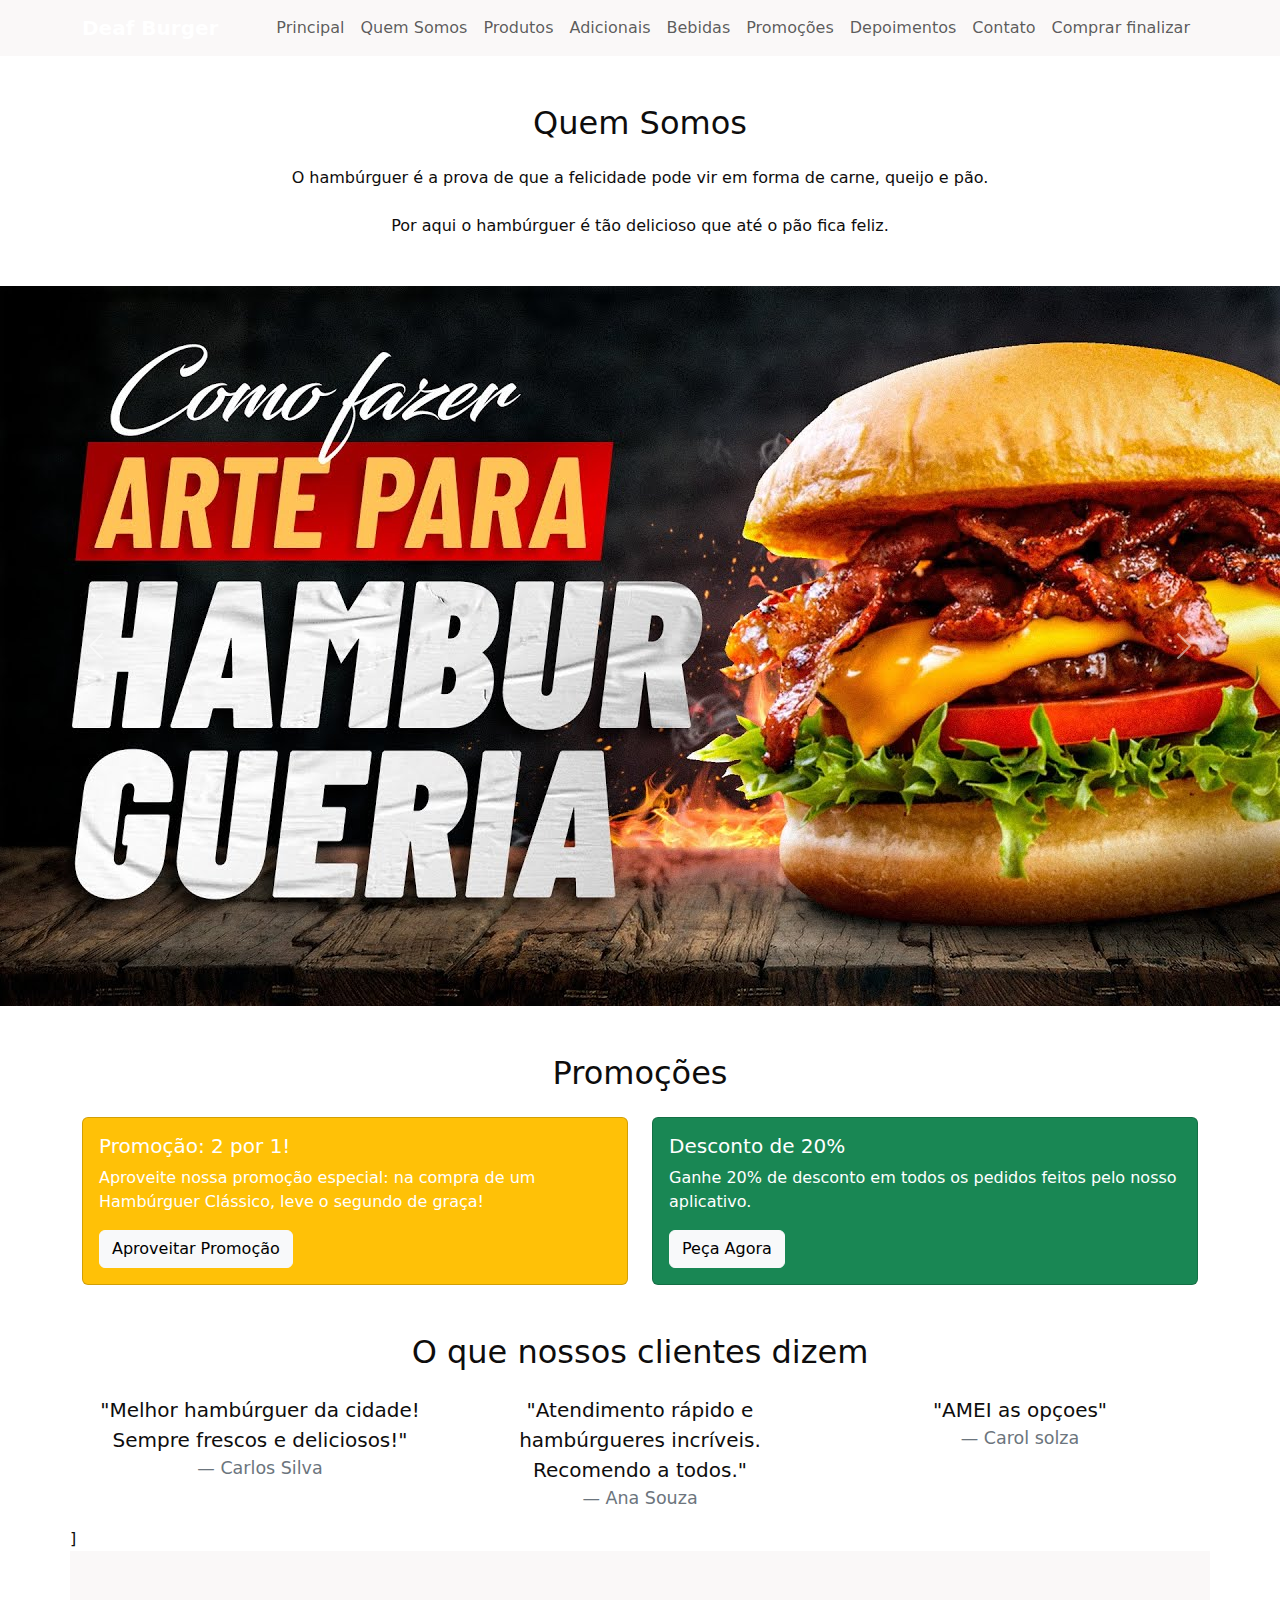
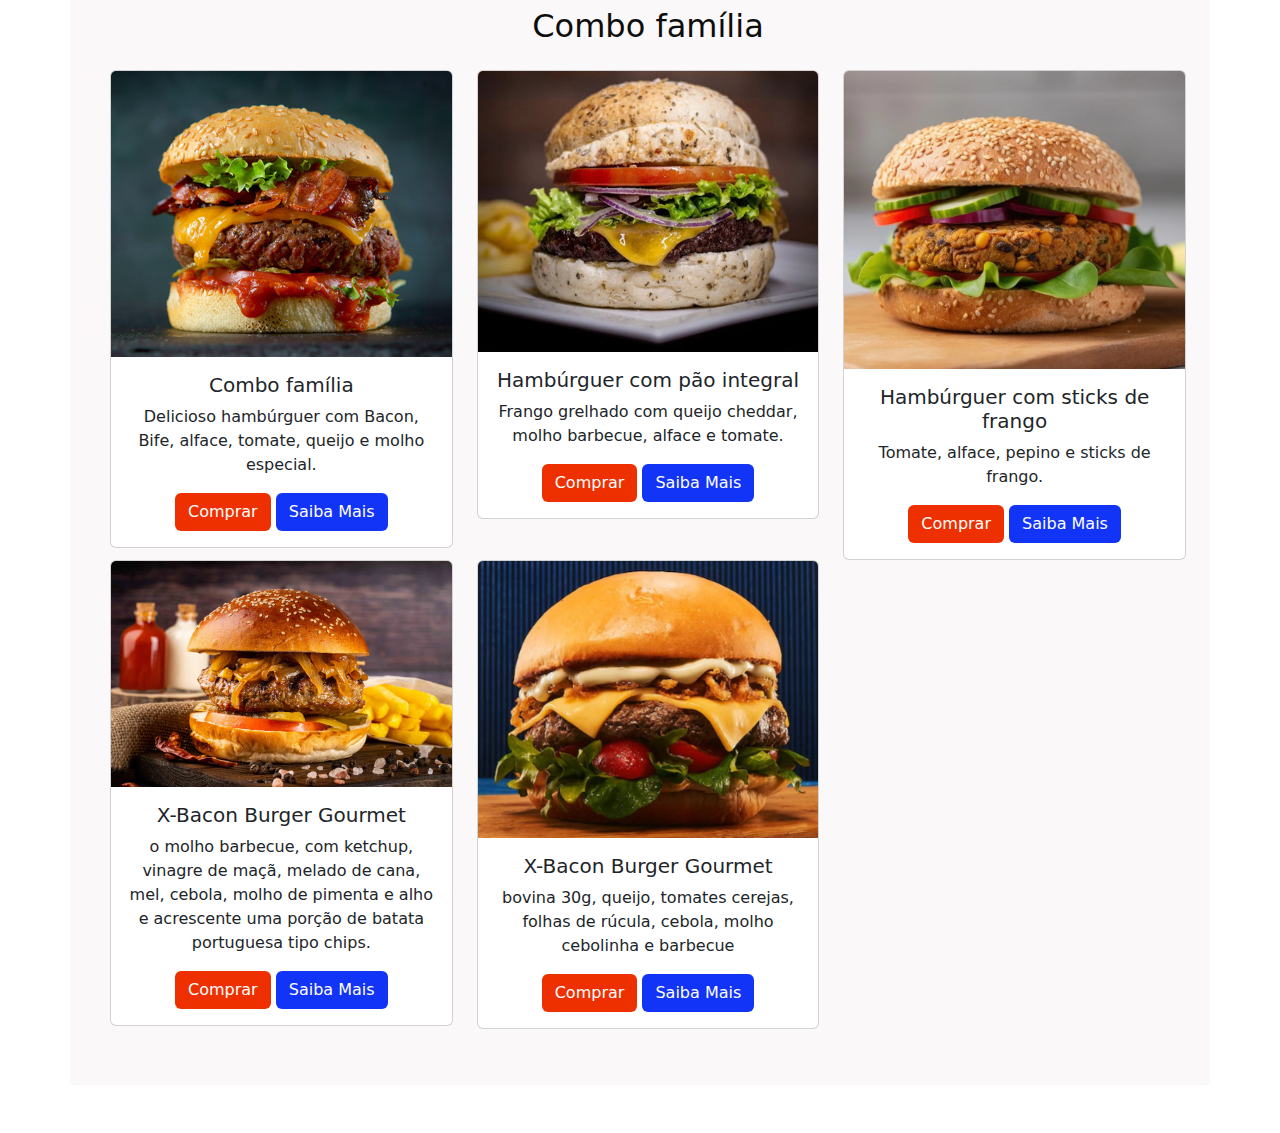
==== commit c56b4db5: "Blackfriday" ====
--- a/index.html
+++ b/index.html
@@ -4,7 +4,7 @@
 <head>
     <meta charset="UTF-8">
     <meta name="viewport" content="width=device-width, initial-scale=1.0">
-    <title>Sr. Máximo Hamburgueria</title>
+    <title>Deaf Burger</title>
     <!-- Bootstrap CSS -->
     <link href="https://cdn.jsdelivr.net/npm/bootstrap@5.3.0/dist/css/bootstrap.min.css" rel="stylesheet">
     <style>
@@ -120,77 +120,6 @@
     </main>
 
    
-    <!-- Adicionais -->
-    <section id="produtos" class="container">
-        <h2 class="text-center mb-4">Adicionais</h2>
-        <div class="row">
-            <div class="col-md-4">
-                <div class="card">
-                    <img src="imagens/cheddar.png" class="card-img-top" alt="cheddar">
-                    <div class="card-body">
-                        <h5 class="card-title">Cheddar</h5>
-                        <a href="#" class="btn btn-pink">Adicionar</a>
-                        <a href="#" class="btn btn-yellow">Saiba Mais</a>
-                    </div>
-                </div>
-            </div>
-            <div class="col-md-4">
-                <div class="card">
-                    <img src="imagens/bacon.png" class="card-img-top" alt="Bacon">
-                    <div class="card-body">
-                        <h5 class="card-title">Bacon</h5>
-                        <a href="#" class="btn btn-pink">Adicionar</a>
-                        <a href="#" class="btn btn-yellow">Saiba Mais</a>
-                    </div>
-                </div>
-            </div>
-            <div class="col-md-4">
-                <div class="card">
-                    <img src="imagens/Mussarela.jpg" class="card-img-top" alt="Mussarela">
-                    <div class="card-body">
-                        <h5 class="card-title">Mussarela</h5>
-                        <a href="#" class="btn btn-pink">Adicionar</a>
-                        <a href="#" class="btn btn-yellow">Saiba Mais</a>
-                    </div>
-                </div>
-            </div>
-            <div class="col-md-4">
-                <div class="card">
-                    <img src="imagens/bovina 90g.png" class="card-img-top" alt="Bovina">
-                    <div class="card-body">
-                        <h5 class="card-title">Bovina 90g</h5>
-                        <a href="#" class="btn btn-pink">Adicionar</a>
-                        <a href="#" class="btn btn-yellow">Saiba Mais</a>
-                    </div>
-                </div>
-            </div>
-
-            <div class="col-md-4">
-                <div class="card">
-                    <img src="imagens/molhoverde.png" class="card-img-top" alt="Molho verde">
-                    <div class="card-body">
-                        <h5 class="card-title">Molho Verde</h5>
-                        <a href="#" class="btn btn-pink">Adicionar</a>
-                        <a href="#" class="btn btn-yellow">Saiba Mais</a>
-                    </div>
-                </div>
-            </div>
-
-
-            <div class="col-md-4">
-                <div class="card">
-                    <img src="imagens/molhobarbecue.png" class="card-img-top" alt="Molho barbecue">
-                    <div class="card-body">
-                        <h5 class="card-title">Molho barbecue</h5>
-                        <a href="#" class="btn btn-pink">Adicionar</a>
-                        <a href="#" class="btn btn-yellow">Saiba Mais</a>
-                    </div>
-                </div>
-            </div>
-        </div>
-    </section>
-
-
     <!-- Promoções -->
     <section id="promocoes" class="container my-5">
         <h2 class="text-center mb-4">Promoções</h2>
@@ -201,7 +130,7 @@
                         <h5 class="card-title">Promoção: 2 por 1!</h5>
                         <p class="card-text">Aproveite nossa promoção especial: na compra de um Hambúrguer Clássico,
                             leve o segundo de graça!</p>
-                        <a href="#" class="btn btn-light">Aproveitar Promoção</a>
+                        <a href="Comprarfinalizar.html" class="btn btn-light">Aproveitar Promoção</a>
                     </div>
                 </div>
             </div>
@@ -210,7 +139,7 @@
                     <div class="card-body">
                         <h5 class="card-title">Desconto de 20%</h5>
                         <p class="card-text">Ganhe 20% de desconto em todos os pedidos feitos pelo nosso aplicativo.</p>
-                        <a href="#" class="btn btn-light">Peça Agora</a>
+                        <a href="Comprarfinalizar.html" class="btn btn-light">Peça Agora</a>
                     </div>
                 </div>
             </div>
@@ -243,34 +172,131 @@
                 integrity="sha384-YvpcrYf0tY3lHB60NNkmXc5s9fDVZLESaAA55NDzOxhy9GkcIdslK1eN7N6jIeHz"
                 crossorigin="anonymous"></script>
 
-            <!--Comprar finalizar-->
-            <button type="button" class="btn btn-primary">
-                Comprar finalizar <span class="badge text-bg-secondary">4</span>
-            </button>
-
-            <div class="card mb-3" style="width: 18rem;">
-                <div class="card-body">
-                    <h5 class="card-title">Cartão crédito</h5>
-                    <p class="card-text">Master ou Visa</p>
-                    <a href="#" class="btn btn-primary">Confirmar</a>
-                </div>
-            </div>
-
-            <div class="card text-center mb-3" style="width: 18rem;">
-                <div class="card-body">
-                    <h5 class="card-title">Cartão debito</h5>
-                    <p class="card-text">Master ou Visa</p>
-                    <a href="#" class="btn btn-primary">Confirmar</a>
-                </div>
-            </div>
-
-            <div class="card text-end" style="width: 18rem;">
-                <div class="card-body">
-                    <h5 class="card-title">PIX</h5>
-                    <p class="card-text"></p>
-                    <a href="#" class="btn btn-primary">Confirmar</a>
-                </div>
-            </div>
+                <head>
+                    <meta charset="UTF-8">
+                    <meta name="viewport" content="width=device-width, initial-scale=1.0">
+                    <title>Bebidas</title>
+                    <!-- Bootstrap CSS -->
+                    <link href="https://cdn.jsdelivr.net/npm/bootstrap@5.3.0/dist/css/bootstrap.min.css" rel="stylesheet">
+                    <style>
+                        body {
+                            background-color: #fff;
+                            color: #0e0d0d;
+                        }
+                
+                        .navbar {
+                            background-color: #faf8f8;
+                        }
+                
+                        .navbar-brand {
+                            color: #fff;
+                            font-weight: bold;
+                        }
+                
+                        .navbar-brand:hover {
+                            color: #dd0012;
+                        }
+                
+                        .btn-pink {
+                            background-color: #ee3000;
+                            color: #fff;
+                        }
+                
+                        .btn-pink:hover {
+                            background-color: #41e44f;
+                        }
+                
+                        .btn-yellow {
+                            background-color: #1234f7;
+                            color: #fff;
+                        }
+                
+                        .btn-yellow:hover {
+                            background-color: #41e649;
+                        }
+                
+                        .footer {
+                            background-color: #1404e9;
+                            color: rgb(56, 16, 16);
+                            padding: 20px 0;
+                        }
+                    </style>
+                </head>
+                ]
+                <!-- Navbar -->
+                <nav class="navbar navbar-expand-lg navbar-light">
+                    <div class="container">
+                        <a class="navbar-brand" href="#"></a>
+                        <button class="navbar-toggler" type="button" data-bs-toggle="collapse" data-bs-target="#navbarNav"
+                            aria-controls="navbarNav" aria-expanded="false" aria-label="Toggle navigation">
+                            <span class="navbar-toggler-icon"></span>
+                            
+                        </button>
+                
+                <!-- Promoções -->
+    <section id="produtos" class="container my-5">
+        <h2 class="text-center mb-4">Combo família</h2>
+        <div class="row">
+            <div class="col-md-4">
+                <div class="card">
+                    <img src="imagens/img2.png" class="card-img-top" alt="Hambúrguer Clássico">
+                    <div class="card-body">
+                        <h5 class="card-title">Combo família</h5>
+                        <p class="card-text">Delicioso hambúrguer com Bacon, Bife, alface, tomate, queijo e molho
+                            especial.</p>
+                        <a href="Comprarfinalizar.html" class="btn btn-pink">Comprar</a>
+                        <a href="#" class="btn btn-yellow">Saiba Mais</a>
+                    </div>
+                </div>
+            </div>
+            <div class="col-md-4">
+                <div class="card">
+                    <img src="imagens/img3.png" class="card-img-top" alt="Hambúrguer de Frango">
+                    <div class="card-body">
+                        <h5 class="card-title">Hambúrguer com pão integral</h5>
+                        <p class="card-text">Frango grelhado com queijo cheddar, molho barbecue, alface e tomate.</p>
+                        <a href="Comprarfinalizar.html" class="btn btn-pink">Comprar</a>
+                        <a href="#" class="btn btn-yellow">Saiba Mais</a>
+                    </div>
+                </div>
+            </div>
+            <div class="col-md-4">
+                <div class="card">
+                    <img src="imagens/img5.png" class="card-img-top" alt="Hambúrguer Vegano">
+                    <div class="card-body">
+                        <h5 class="card-title">Hambúrguer com sticks de frango</h5>
+                        <p class="card-text">Tomate, alface, pepino e sticks de frango.</p>
+                        <a href="Comprarfinalizar.html" class="btn btn-pink">Comprar</a>
+                        <a href="#" class="btn btn-yellow">Saiba Mais</a>
+                    </div>
+                </div>
+            </div>
+            <div class="col-md-4">
+                <div class="card">
+                    <img src="imagens/img.4.png" class="card-img-top" alt="Hambúrguer Vegano">
+                    <div class="card-body">
+                        <h5 class="card-title">X-Bacon Burger Gourmet</h5>
+                        <p class="card-text">o molho barbecue, com ketchup, vinagre de maçã, melado de cana, mel,
+                            cebola, molho de pimenta e alho e acrescente uma porção de batata portuguesa tipo chips.</p>
+                        <a href="Comprarfinalizar.html" class="btn btn-pink">Comprar</a>
+                        <a href="#" class="btn btn-yellow">Saiba Mais</a>
+                    </div>
+                </div>
+            </div>
+            <div class="col-md-4">
+                <div class="card">
+                    <img src="imagens/img10.png" class="card-img-top" alt="Hambúrguer com Crispy de Cebola">
+                    <div class="card-body">
+                        <h5 class="card-title">X-Bacon Burger Gourmet</h5>
+                        <p class="card-text">bovina 30g, queijo, tomates cerejas, folhas de rúcula, cebola, molho
+                            cebolinha e barbecue </p>
+                        <a href="Comprarfinalizar.html" class="btn btn-pink">Comprar</a>
+                        <a href="#" class="btn btn-yellow">Saiba Mais</a>
+                    </div>
+                </div>
+            </div>
+    </section>
+                         
 
 </body>
 
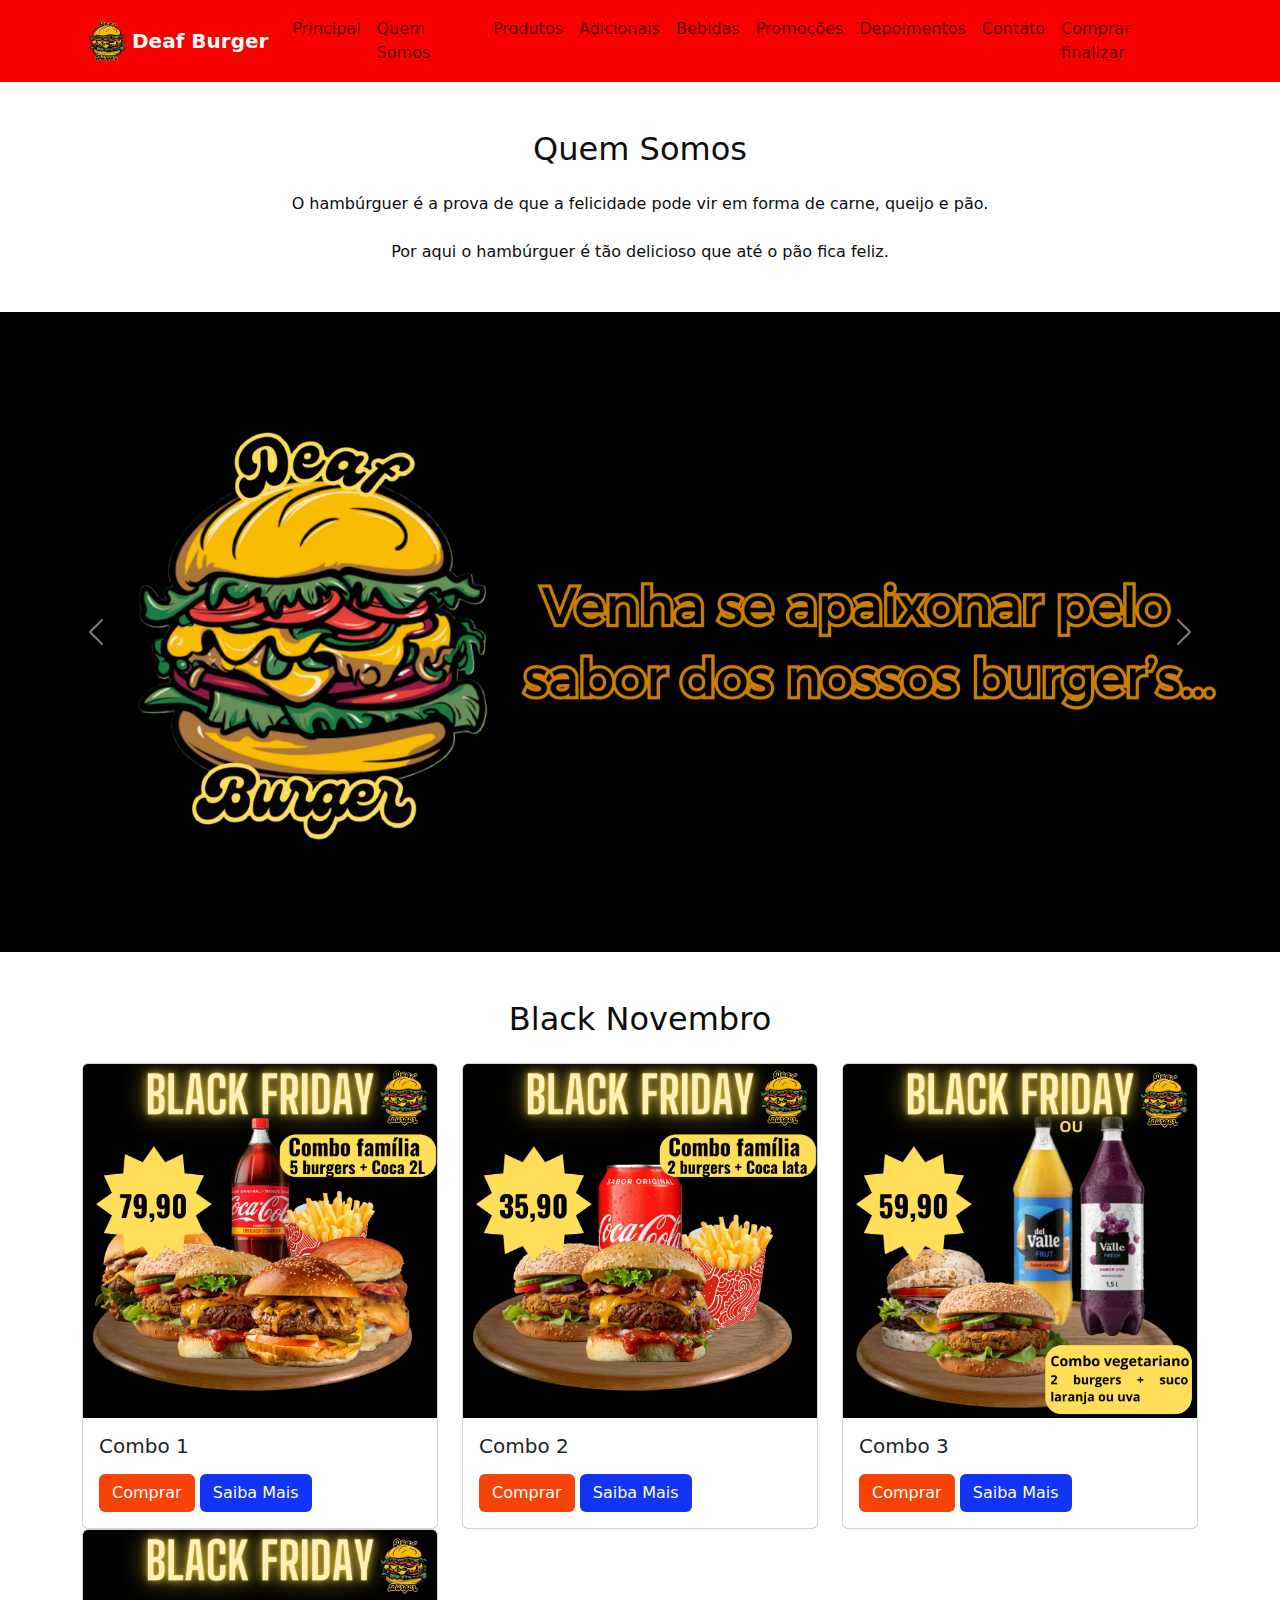
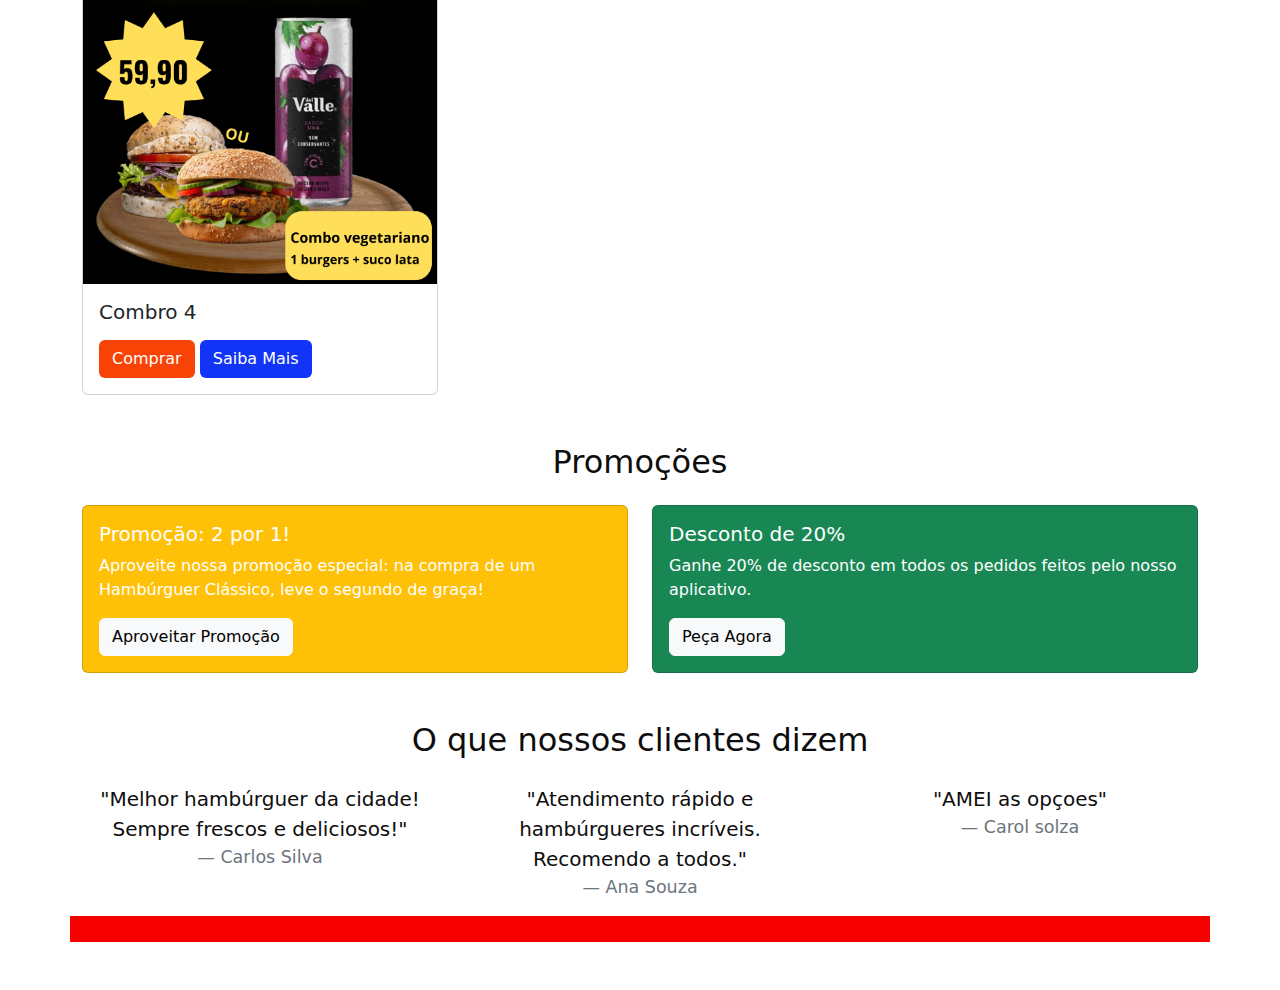
==== commit bde53d6d: "Crosseer banner" ====
--- a/index.html
+++ b/index.html
@@ -4,6 +4,7 @@
 <head>
     <meta charset="UTF-8">
     <meta name="viewport" content="width=device-width, initial-scale=1.0">
+    
     <title>Deaf Burger</title>
     <!-- Bootstrap CSS -->
     <link href="https://cdn.jsdelivr.net/npm/bootstrap@5.3.0/dist/css/bootstrap.min.css" rel="stylesheet">
@@ -14,20 +15,20 @@
         }
 
         .navbar {
-            background-color: #e67373;
+            background-color: #f70000;
         }
 
         .navbar-brand {
-            color: #fff;
+            color: #faf8f8;
             font-weight: bold;
         }
 
         .navbar-brand:hover {
-            color: #dd0012;
+            color: #faf9f9;
         }
 
         .btn-pink {
-            background-color: #ee3000;
+            background-color: #f84307;
             color: #fff;
         }
 
@@ -46,20 +47,24 @@
 
         .footer {
             background-color: #1404e9;
-            color: rgb(56, 16, 16);
+            color: rgb(250, 246, 246);
             padding: 20px 0;
         }
     </style>
 </head>
 
 <body>
-
-
+ 
+  </nav>
 
     <!-- Navbar -->
     <nav class="navbar navbar-expand-lg navbar-light">
         <div class="container">
+            <nav class="navbar navbar-expand-lg navbar-re bg-red">
+                <img src="imagens/Deaf-removebg-preview.png" alt="Deaf Burger" width="50" height="50"> 
+          </nav>
             <a class="navbar-brand" href="#">Deaf Burger</a>
+            
             <button class="navbar-toggler" type="button" data-bs-toggle="collapse" data-bs-target="#navbarNav"
                 aria-controls="navbarNav" aria-expanded="false" aria-label="Toggle navigation">
                 <span class="navbar-toggler-icon"></span>
@@ -97,13 +102,13 @@
         <div id="carouselExampleInterval" class="carousel slide" data-bs-ride="carousel">
             <div class="carousel-inner">
                 <div class="carousel-item active" data-bs-interval="10000">
-                    <img src="imagens/img8.jpg" class="d-block w-100" alt="Imagem 1">
+                    <img src="imagens/Crosser Mensagem.png" class="d-block w-100" alt="Imagem 1">
                 </div>
                 <div class="carousel-item" data-bs-interval="2000">
-                    <img src="imagens/img7.jfif" class="d-block w-100" alt="Imagem 2">
+                    <img src="imagens/Crosser black.png" class="d-block w-100" alt="Imagem 2">
                 </div>
                 <div class="carousel-item">
-                    <img src="imagens/img9.png" class="d-block w-100" alt="Imagem 3">
+                    <img src="imagens/Crosser parceria.png" class="d-block w-100" alt="Imagem 3">
                 </div>
             </div>
             <button class="carousel-control-prev" type="button" data-bs-target="#carouselExampleInterval"
@@ -120,130 +125,29 @@
     </main>
 
    
-    <!-- Promoções -->
-    <section id="promocoes" class="container my-5">
-        <h2 class="text-center mb-4">Promoções</h2>
-        <div class="row">
-            <div class="col-md-6">
-                <div class="card bg-warning text-white">
-                    <div class="card-body">
-                        <h5 class="card-title">Promoção: 2 por 1!</h5>
-                        <p class="card-text">Aproveite nossa promoção especial: na compra de um Hambúrguer Clássico,
-                            leve o segundo de graça!</p>
-                        <a href="Comprarfinalizar.html" class="btn btn-light">Aproveitar Promoção</a>
-                    </div>
-                </div>
-            </div>
-            <div class="col-md-6">
-                <div class="card bg-success text-white">
-                    <div class="card-body">
-                        <h5 class="card-title">Desconto de 20%</h5>
-                        <p class="card-text">Ganhe 20% de desconto em todos os pedidos feitos pelo nosso aplicativo.</p>
-                        <a href="Comprarfinalizar.html" class="btn btn-light">Peça Agora</a>
-                    </div>
-                </div>
-            </div>
-        </div>
-    </section>
-
-    <!-- Depoimentos -->
-    <section id="depoimentos" class="container my-5 text-center">
-        <h2 class="mb-4">O que nossos clientes dizem</h2>
-        <div class="row">
-            <div class="col-md-4">
-                <blockquote class="blockquote">
-                    <p>"Melhor hambúrguer da cidade! Sempre frescos e deliciosos!"</p>
-                    <footer class="blockquote-footer">Carlos Silva</footer>
-                </blockquote>
-            </div>
-            <div class="col-md-4">
-                <blockquote class="blockquote">
-                    <p>"Atendimento rápido e hambúrgueres incríveis. Recomendo a todos."</p>
-                    <footer class="blockquote-footer">Ana Souza</footer>
-                </blockquote>
-            </div>
-            <div class="col-md-4">
-                <blockquote class="blockquote">
-                    <p>"AMEI as opçoes"</p>
-                    <footer class="blockquote-footer">Carol solza</footer>
-                </blockquote>
-            </div>
-            <script src="https://cdn.jsdelivr.net/npm/bootstrap@5.3.3/dist/js/bootstrap.bundle.min.js"
-                integrity="sha384-YvpcrYf0tY3lHB60NNkmXc5s9fDVZLESaAA55NDzOxhy9GkcIdslK1eN7N6jIeHz"
-                crossorigin="anonymous"></script>
-
-                <head>
-                    <meta charset="UTF-8">
-                    <meta name="viewport" content="width=device-width, initial-scale=1.0">
-                    <title>Bebidas</title>
-                    <!-- Bootstrap CSS -->
-                    <link href="https://cdn.jsdelivr.net/npm/bootstrap@5.3.0/dist/css/bootstrap.min.css" rel="stylesheet">
-                    <style>
-                        body {
-                            background-color: #fff;
-                            color: #0e0d0d;
-                        }
-                
-                        .navbar {
-                            background-color: #faf8f8;
-                        }
-                
-                        .navbar-brand {
-                            color: #fff;
-                            font-weight: bold;
-                        }
-                
-                        .navbar-brand:hover {
-                            color: #dd0012;
-                        }
-                
-                        .btn-pink {
-                            background-color: #ee3000;
-                            color: #fff;
-                        }
-                
-                        .btn-pink:hover {
-                            background-color: #41e44f;
-                        }
-                
-                        .btn-yellow {
-                            background-color: #1234f7;
-                            color: #fff;
-                        }
-                
-                        .btn-yellow:hover {
-                            background-color: #41e649;
-                        }
-                
-                        .footer {
-                            background-color: #1404e9;
-                            color: rgb(56, 16, 16);
-                            padding: 20px 0;
-                        }
-                    </style>
-                </head>
-                ]
-                <!-- Navbar -->
-                <nav class="navbar navbar-expand-lg navbar-light">
-                    <div class="container">
-                        <a class="navbar-brand" href="#"></a>
-                        <button class="navbar-toggler" type="button" data-bs-toggle="collapse" data-bs-target="#navbarNav"
-                            aria-controls="navbarNav" aria-expanded="false" aria-label="Toggle navigation">
-                            <span class="navbar-toggler-icon"></span>
-                            
-                        </button>
+
                 
                 <!-- Promoções -->
     <section id="produtos" class="container my-5">
-        <h2 class="text-center mb-4">Combo família</h2>
+        <h2 class="text-center mb-4">Black Novembro</h2>
         <div class="row">
             <div class="col-md-4">
                 <div class="card">
-                    <img src="imagens/img2.png" class="card-img-top" alt="Hambúrguer Clássico">
-                    <div class="card-body">
-                        <h5 class="card-title">Combo família</h5>
-                        <p class="card-text">Delicioso hambúrguer com Bacon, Bife, alface, tomate, queijo e molho
-                            especial.</p>
+                    <img src="imagens/1.png" class="card-img-top" alt="Hambúrguer Clássico">
+                    <div class="card-body">
+                        <h5 class="card-title">Combo 1</h5>
+                        <p class="card-text"></p>
+                        <a href="Comprarfinalizar.htm" class="btn btn-pink">Comprar</a>
+                        <a href="#" class="btn btn-yellow">Saiba Mais</a>
+                    </div>
+                </div>
+            </div>
+            <div class="col-md-4">
+                <div class="card">
+                    <img src="imagens/2.png" class="card-img-top" alt="Hambúrguer de Frango">
+                    <div class="card-body">
+                        <h5 class="card-title">Combo 2</h5>
+                        <p class="card-text"></p>
                         <a href="Comprarfinalizar.html" class="btn btn-pink">Comprar</a>
                         <a href="#" class="btn btn-yellow">Saiba Mais</a>
                     </div>
@@ -251,10 +155,10 @@
             </div>
             <div class="col-md-4">
                 <div class="card">
-                    <img src="imagens/img3.png" class="card-img-top" alt="Hambúrguer de Frango">
-                    <div class="card-body">
-                        <h5 class="card-title">Hambúrguer com pão integral</h5>
-                        <p class="card-text">Frango grelhado com queijo cheddar, molho barbecue, alface e tomate.</p>
+                    <img src="imagens/3.png" class="card-img-top" alt="Hambúrguer Vegano">
+                    <div class="card-body">
+                        <h5 class="card-title">Combo 3</h5>
+                        <p class="card-text"></p>
                         <a href="Comprarfinalizar.html" class="btn btn-pink">Comprar</a>
                         <a href="#" class="btn btn-yellow">Saiba Mais</a>
                     </div>
@@ -262,41 +166,85 @@
             </div>
             <div class="col-md-4">
                 <div class="card">
-                    <img src="imagens/img5.png" class="card-img-top" alt="Hambúrguer Vegano">
-                    <div class="card-body">
-                        <h5 class="card-title">Hambúrguer com sticks de frango</h5>
-                        <p class="card-text">Tomate, alface, pepino e sticks de frango.</p>
+                    <img src="imagens/4.png" class="card-img-top" alt="Hambúrguer Vegano">
+                    <div class="card-body">
+                        <h5 class="card-title">Combro 4</h5>
+                        <p class="card-text"></p>
                         <a href="Comprarfinalizar.html" class="btn btn-pink">Comprar</a>
-                        <a href="#" class="btn btn-yellow">Saiba Mais</a>
-                    </div>
-                </div>
-            </div>
-            <div class="col-md-4">
-                <div class="card">
-                    <img src="imagens/img.4.png" class="card-img-top" alt="Hambúrguer Vegano">
-                    <div class="card-body">
-                        <h5 class="card-title">X-Bacon Burger Gourmet</h5>
-                        <p class="card-text">o molho barbecue, com ketchup, vinagre de maçã, melado de cana, mel,
-                            cebola, molho de pimenta e alho e acrescente uma porção de batata portuguesa tipo chips.</p>
-                        <a href="Comprarfinalizar.html" class="btn btn-pink">Comprar</a>
-                        <a href="#" class="btn btn-yellow">Saiba Mais</a>
-                    </div>
-                </div>
-            </div>
-            <div class="col-md-4">
-                <div class="card">
-                    <img src="imagens/img10.png" class="card-img-top" alt="Hambúrguer com Crispy de Cebola">
-                    <div class="card-body">
-                        <h5 class="card-title">X-Bacon Burger Gourmet</h5>
-                        <p class="card-text">bovina 30g, queijo, tomates cerejas, folhas de rúcula, cebola, molho
-                            cebolinha e barbecue </p>
-                        <a href="Comprarfinalizar.html" class="btn btn-pink">Comprar</a>
-                        <a href="#" class="btn btn-yellow">Saiba Mais</a>
+                        <a href="#" class="btn btn-yellow">Saiba Mais</a>                                                    
                     </div>
                 </div>
             </div>
     </section>
-                         
+
+
+        <!-- Promoções -->
+        <section id="promocoes" class="container my-5">
+            <h2 class="text-center mb-4">Promoções</h2>
+            <div class="row">
+                <div class="col-md-6">
+                    <div class="card bg-warning text-white">
+                        <div class="card-body">
+                            <h5 class="card-title">Promoção: 2 por 1!</h5>
+                            <p class="card-text">Aproveite nossa promoção especial: na compra de um Hambúrguer Clássico,
+                                leve o segundo de graça!</p>
+                            <a href="Comprarfinalizar.html" class="btn btn-light">Aproveitar Promoção</a>
+                        </div>
+                    </div>
+                </div>
+                <div class="col-md-6">
+                    <div class="card bg-success text-white">
+                        <div class="card-body">
+                            <h5 class="card-title">Desconto de 20%</h5>
+                            <p class="card-text">Ganhe 20% de desconto em todos os pedidos feitos pelo nosso aplicativo.</p>
+                            <a href="Comprarfinalizar.html" class="btn btn-light">Peça Agora</a>
+                        </div>
+                    </div>
+                </div>
+            </div>
+        </section>
+    
+        <!-- Depoimentos -->
+        <section id="depoimentos" class="container my-5 text-center">
+            <h2 class="mb-4">O que nossos clientes dizem</h2>
+            <div class="row">
+                <div class="col-md-4">
+                    <blockquote class="blockquote">
+                        <p>"Melhor hambúrguer da cidade! Sempre frescos e deliciosos!"</p>
+                        <footer class="blockquote-footer">Carlos Silva</footer>
+                    </blockquote>
+                </div>
+                <div class="col-md-4">
+                    <blockquote class="blockquote">
+                        <p>"Atendimento rápido e hambúrgueres incríveis. Recomendo a todos."</p>
+                        <footer class="blockquote-footer">Ana Souza</footer>
+                    </blockquote>
+                </div>
+                <div class="col-md-4">
+                    <blockquote class="blockquote">
+                        <p>"AMEI as opçoes"</p>
+                        <footer class="blockquote-footer">Carol solza</footer>
+                    </blockquote>
+                </div>
+                <script src="https://cdn.jsdelivr.net/npm/bootstrap@5.3.3/dist/js/bootstrap.bundle.min.js"
+                    integrity="sha384-YvpcrYf0tY3lHB60NNkmXc5s9fDVZLESaAA55NDzOxhy9GkcIdslK1eN7N6jIeHz"
+                    crossorigin="anonymous"></script>
+    
+                               
+                    <!-- Navbar -->
+                    <nav class="navbar navbar-expand-lg navbar-light">
+                        <div class="container">
+                            <a class="navbar-brand" href="#"></a>
+                            <button class="navbar-toggler" type="button" data-bs-toggle="collapse" data-bs-target="#navbarNav"
+                                aria-controls="navbarNav" aria-expanded="false" aria-label="Toggle navigation">
+                                <span class="navbar-toggler-icon"></span>
+                                
+                            </button>
+       
+            </div>
+            <script src="https://cdn.jsdelivr.net/npm/bootstrap@5.3.3/dist/js/bootstrap.bundle.min.js"
+                integrity="sha384-YvpcrYf0tY3lHB60NNkmXc5s9fDVZLESaAA55NDzOxhy9GkcIdslK1eN7N6jIeHz"
+                crossorigin="anonymous"></script>                  
 
 </body>
 
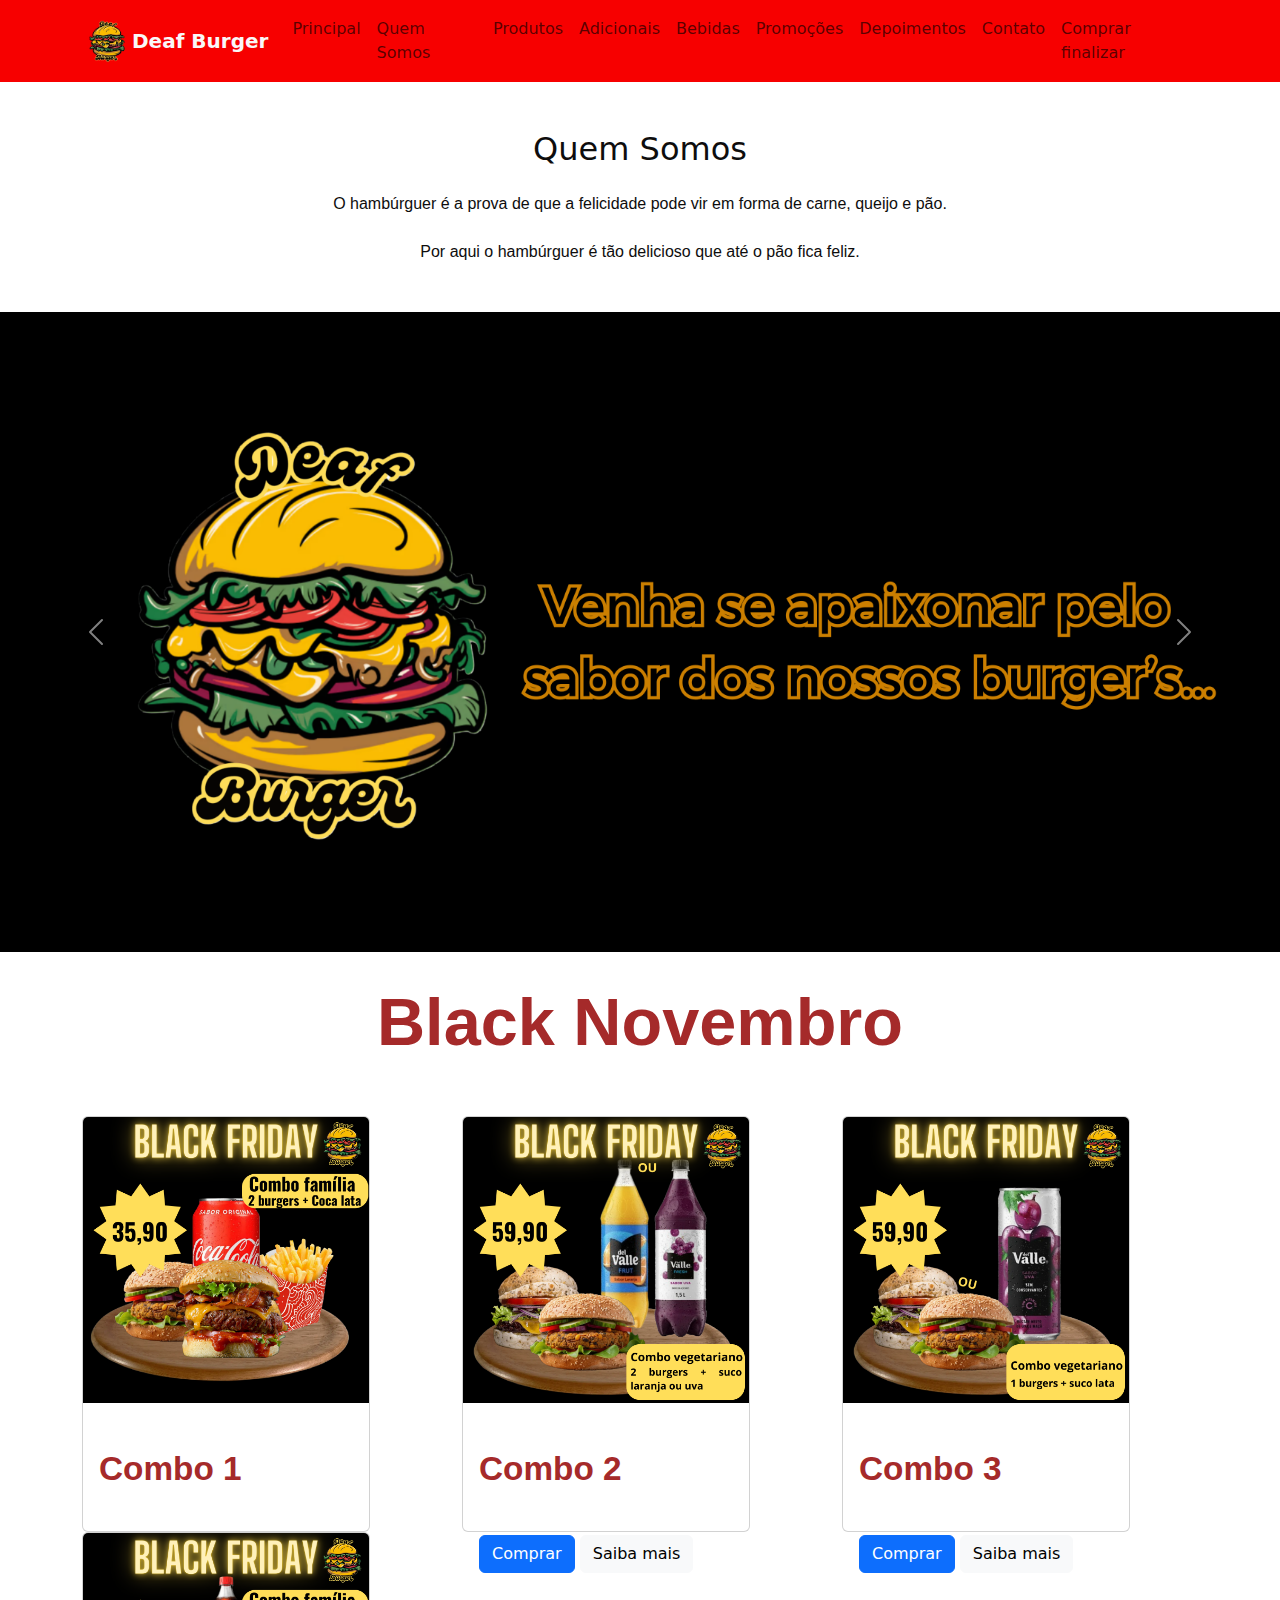
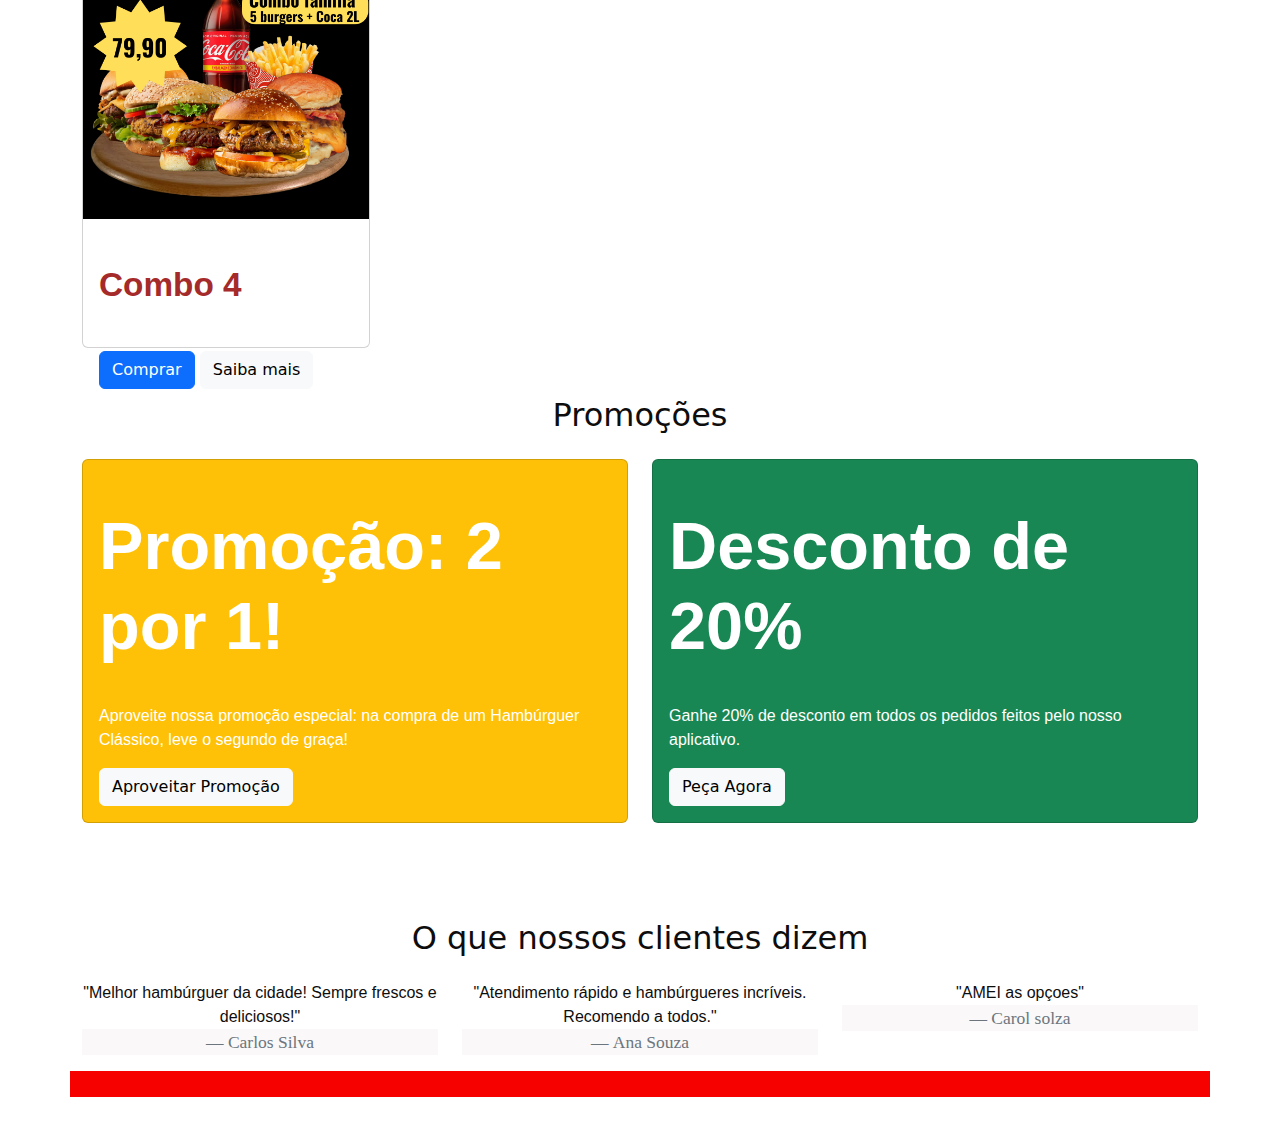
==== commit e2fe2a4f: "sobremesa" ====
--- a/index.html
+++ b/index.html
@@ -4,10 +4,11 @@
 <head>
     <meta charset="UTF-8">
     <meta name="viewport" content="width=device-width, initial-scale=1.0">
-    
+
     <title>Deaf Burger</title>
     <!-- Bootstrap CSS -->
     <link href="https://cdn.jsdelivr.net/npm/bootstrap@5.3.0/dist/css/bootstrap.min.css" rel="stylesheet">
+    <link rel="stylesheet" href="style.css">
     <style>
         body {
             background-color: #fff;
@@ -54,17 +55,17 @@
 </head>
 
 <body>
- 
-  </nav>
+
+    </nav>
 
     <!-- Navbar -->
     <nav class="navbar navbar-expand-lg navbar-light">
         <div class="container">
             <nav class="navbar navbar-expand-lg navbar-re bg-red">
-                <img src="imagens/Deaf-removebg-preview.png" alt="Deaf Burger" width="50" height="50"> 
-          </nav>
+                <img src="imagens/Deaf-removebg-preview.png" alt="Deaf Burger" width="50" height="50">
+            </nav>
             <a class="navbar-brand" href="#">Deaf Burger</a>
-            
+
             <button class="navbar-toggler" type="button" data-bs-toggle="collapse" data-bs-target="#navbarNav"
                 aria-controls="navbarNav" aria-expanded="false" aria-label="Toggle navigation">
                 <span class="navbar-toggler-icon"></span>
@@ -124,127 +125,286 @@
         </div>
     </main>
 
-   
-
-                
-                <!-- Promoções -->
-    <section id="produtos" class="container my-5">
-        <h2 class="text-center mb-4">Black Novembro</h2>
-        <div class="row">
-            <div class="col-md-4">
-                <div class="card">
-                    <img src="imagens/1.png" class="card-img-top" alt="Hambúrguer Clássico">
-                    <div class="card-body">
-                        <h5 class="card-title">Combo 1</h5>
-                        <p class="card-text"></p>
-                        <a href="Comprarfinalizar.htm" class="btn btn-pink">Comprar</a>
-                        <a href="#" class="btn btn-yellow">Saiba Mais</a>
-                    </div>
-                </div>
-            </div>
-            <div class="col-md-4">
-                <div class="card">
-                    <img src="imagens/2.png" class="card-img-top" alt="Hambúrguer de Frango">
-                    <div class="card-body">
-                        <h5 class="card-title">Combo 2</h5>
-                        <p class="card-text"></p>
-                        <a href="Comprarfinalizar.html" class="btn btn-pink">Comprar</a>
-                        <a href="#" class="btn btn-yellow">Saiba Mais</a>
-                    </div>
-                </div>
-            </div>
-            <div class="col-md-4">
-                <div class="card">
-                    <img src="imagens/3.png" class="card-img-top" alt="Hambúrguer Vegano">
-                    <div class="card-body">
-                        <h5 class="card-title">Combo 3</h5>
-                        <p class="card-text"></p>
-                        <a href="Comprarfinalizar.html" class="btn btn-pink">Comprar</a>
-                        <a href="#" class="btn btn-yellow">Saiba Mais</a>
-                    </div>
-                </div>
-            </div>
-            <div class="col-md-4">
-                <div class="card">
-                    <img src="imagens/4.png" class="card-img-top" alt="Hambúrguer Vegano">
-                    <div class="card-body">
-                        <h5 class="card-title">Combro 4</h5>
-                        <p class="card-text"></p>
-                        <a href="Comprarfinalizar.html" class="btn btn-pink">Comprar</a>
-                        <a href="#" class="btn btn-yellow">Saiba Mais</a>                                                    
-                    </div>
-                </div>
-            </div>
-    </section>
-
+
+    <h1 class="text-center mb-4">Black Novembro</h2>
+
+        
 
         <!-- Promoções -->
-        <section id="promocoes" class="container my-5">
-            <h2 class="text-center mb-4">Promoções</h2>
+        <div class="container">
             <div class="row">
-                <div class="col-md-6">
-                    <div class="card bg-warning text-white">
+                <div class="col-sm">
+                    <div class="card" style="width: 18rem; height: 26rem;">
+                        <img src="imagens/2.png" class="card-img-top" alt="Combo 1">
                         <div class="card-body">
-                            <h5 class="card-title">Promoção: 2 por 1!</h5>
-                            <p class="card-text">Aproveite nossa promoção especial: na compra de um Hambúrguer Clássico,
-                                leve o segundo de graça!</p>
-                            <a href="Comprarfinalizar.html" class="btn btn-light">Aproveitar Promoção</a>
+                            <h5 class="card-title title-modal">Combo 1</h5>
+                            <p class="card-text body-modal"></p>
+                            <!-- <a href="Comprarfinalizar.html" class="btn btn-pink">Comprar</a>
+                            <a href="Hambúrguer de Bacon.html" class="btn btn-yellow">Saiba Mais</a> -->
+
+                            <button type="button" class="btn btn-primary">Comprar</button>
+                            <button type="button" class="btn btn-light" data-bs-toggle="modal"
+                                data-bs-target="#hamburguer">
+                                Saiba mais
+                            </button>
+
+                            <!-- Modal -->
+                            <div class="modal fade" id="hamburguer" tabindex="-1" aria-labelledby="exampleModalLabel"
+                                aria-hidden="true">
+                                <div class="modal-dialog">
+                                    <div class="modal-content">
+                                        <div class="modal-header">
+                                            <h1 class="modal-title fs-5" id="exampleModalLabel">Ingredientes</h1>
+                                            <button type="button" class="btn-close" data-bs-dismiss="modal"
+                                                aria-label="Close"></button>
+                                        </div>
+                                        <div class="modal-body">
+                                            <h2 class="title-modal">
+                                                Ingredientes
+                                            </h2>
+                                            <p class="body-modal">
+                                                Combo Família - dois burger's + uma batata fruta + lata Coca
+                                            </p>
+
+                                        </div>
+                                        <div class="modal-footer">
+                                            <button type="button" class="btn btn-secondary"
+                                                data-bs-dismiss="modal">Fechar</button>
+                                            <!-- <button type="button" class="btn btn-primary">Teste</button> -->
+                                        </div>
+                                    </div>
+                                </div>
+                            </div>
                         </div>
                     </div>
                 </div>
-                <div class="col-md-6">
-                    <div class="card bg-success text-white">
-                        <div class="card-body">
-                            <h5 class="card-title">Desconto de 20%</h5>
-                            <p class="card-text">Ganhe 20% de desconto em todos os pedidos feitos pelo nosso aplicativo.</p>
-                            <a href="Comprarfinalizar.html" class="btn btn-light">Peça Agora</a>
+
+                        <div class="col-sm">
+                            <div class="card" style="width: 18rem; height: 26rem;">
+                                <img src="imagens/3.png" class="card-img-top" alt="Hambúrguer Clássico">
+                                <div class="card-body">
+                                    <h5 class="card-title title-modal">Combo 2</h5>
+                                    <p class="card-text body-modal"></p>
+                                    <!-- <a href="Comprarfinalizar.html" class="btn btn-pink">Comprar</a>
+                            <a href="Hambúrguer de Bacon.html" class="btn btn-yellow">Saiba Mais</a> -->
+
+                                    <button type="button" class="btn btn-primary">Comprar</button>
+                                    <button type="button" class="btn btn-light" data-bs-toggle="modal"
+                                        data-bs-target="#hamburguer">
+                                        Saiba mais
+                                    </button>
+
+                                    <!-- Modal -->
+                                    <div class="modal fade" id="hamburguer" tabindex="-1"
+                                        aria-labelledby="exampleModalLabel" aria-hidden="true">
+                                        <div class="modal-dialog">
+                                            <div class="modal-content">
+                                                <div class="modal-header">
+                                                    <h1 class="modal-title fs-5" id="exampleModalLabel">Ingredientes
+                                                    </h1>
+                                                    <button type="button" class="btn-close" data-bs-dismiss="modal"
+                                                        aria-label="Close"></button>
+                                                </div>
+                                                <div class="modal-body">
+                                                    <h2 class="title-modal">
+                                                        Ingredientes
+                                                    </h2>
+                                                    <p class="body-modal">
+                                                        Combo vegetariano - dois burger's + 1,5L uva ou laranja
+                                                    </p>
+
+                                                </div>
+                                                <div class="modal-footer">
+                                                    <button type="button" class="btn btn-secondary"
+                                                        data-bs-dismiss="modal">Fechar</button>
+                                                    <!-- <button type="button" class="btn btn-primary">Teste</button> -->
+                                                </div>
+                                            </div>
+                                        </div>
+                                    </div>
+                                </div>
+                            </div>
                         </div>
-                    </div>
-                </div>
-            </div>
-        </section>
-    
-        <!-- Depoimentos -->
-        <section id="depoimentos" class="container my-5 text-center">
-            <h2 class="mb-4">O que nossos clientes dizem</h2>
-            <div class="row">
-                <div class="col-md-4">
-                    <blockquote class="blockquote">
-                        <p>"Melhor hambúrguer da cidade! Sempre frescos e deliciosos!"</p>
-                        <footer class="blockquote-footer">Carlos Silva</footer>
-                    </blockquote>
-                </div>
-                <div class="col-md-4">
-                    <blockquote class="blockquote">
-                        <p>"Atendimento rápido e hambúrgueres incríveis. Recomendo a todos."</p>
-                        <footer class="blockquote-footer">Ana Souza</footer>
-                    </blockquote>
-                </div>
-                <div class="col-md-4">
-                    <blockquote class="blockquote">
-                        <p>"AMEI as opçoes"</p>
-                        <footer class="blockquote-footer">Carol solza</footer>
-                    </blockquote>
-                </div>
-                <script src="https://cdn.jsdelivr.net/npm/bootstrap@5.3.3/dist/js/bootstrap.bundle.min.js"
-                    integrity="sha384-YvpcrYf0tY3lHB60NNkmXc5s9fDVZLESaAA55NDzOxhy9GkcIdslK1eN7N6jIeHz"
-                    crossorigin="anonymous"></script>
-    
-                               
-                    <!-- Navbar -->
-                    <nav class="navbar navbar-expand-lg navbar-light">
-                        <div class="container">
-                            <a class="navbar-brand" href="#"></a>
-                            <button class="navbar-toggler" type="button" data-bs-toggle="collapse" data-bs-target="#navbarNav"
-                                aria-controls="navbarNav" aria-expanded="false" aria-label="Toggle navigation">
-                                <span class="navbar-toggler-icon"></span>
-                                
-                            </button>
-       
-            </div>
-            <script src="https://cdn.jsdelivr.net/npm/bootstrap@5.3.3/dist/js/bootstrap.bundle.min.js"
-                integrity="sha384-YvpcrYf0tY3lHB60NNkmXc5s9fDVZLESaAA55NDzOxhy9GkcIdslK1eN7N6jIeHz"
-                crossorigin="anonymous"></script>                  
+
+                                <div class="col-sm">
+                                    <div class="card" style="width: 18rem; height: 26rem;">
+                                        <img src="imagens/4.png" class="card-img-top" alt="Hambúrguer Clássico">
+                                        <div class="card-body">
+                                            <h5 class="card-title title-modal">Combo 3</h5>
+                                            <p class="card-text body-modal"></p>
+                                            <!-- <a href="Comprarfinalizar.html" class="btn btn-pink">Comprar</a>
+                            <a href="Hambúrguer de Bacon.html" class="btn btn-yellow">Saiba Mais</a> -->
+
+                                            <button type="button" class="btn btn-primary">Comprar</button>
+                                            <button type="button" class="btn btn-light" data-bs-toggle="modal"
+                                                data-bs-target="#hamburguer">
+                                                Saiba mais
+                                            </button>
+
+                                            <!-- Modal -->
+                                            <div class="modal fade" id="hamburguer" tabindex="-1"
+                                                aria-labelledby="exampleModalLabel" aria-hidden="true">
+                                                <div class="modal-dialog">
+                                                    <div class="modal-content">
+                                                        <div class="modal-header">
+                                                            <h1 class="modal-title fs-5" id="exampleModalLabel">
+                                                                Ingredientes</h1>
+                                                            <button type="button" class="btn-close"
+                                                                data-bs-dismiss="modal" aria-label="Close"></button>
+                                                        </div>
+                                                        <div class="modal-body">
+                                                            <h2 class="title-modal">
+                                                                Ingredientes
+                                                            </h2>
+                                                            <p class="body-modal">
+                                                                Combo vegetariano - um burger's + lata suco uva ou
+                                                                laranja
+                                                            </p>
+
+                                                        </div>
+                                                        <div class="modal-footer">
+                                                            <button type="button" class="btn btn-secondary"
+                                                                data-bs-dismiss="modal">Fechar</button>
+                                                            <!-- <button type="button" class="btn btn-primary">Teste</button> -->
+                                                        </div>
+                                                    </div>
+                                                </div>
+                                            </div>
+                                        </div>
+                                    </div>
+                                </div>
+
+                                <div class="container">
+                                    <div class="row">
+                                        <div class="col-sm">
+                                            <div class="card" style="width: 18rem; height: 26rem;">
+                                                <img src="imagens/1.png" class="card-img-top" alt="Hambúrguer Clássico">
+                                                <div class="card-body">
+                                                    <h5 class="card-title title-modal">Combo 4</h5>
+                                                    <p class="card-text body-modal"></p>
+                                                    <!-- <a href="Comprarfinalizar.html" class="btn btn-pink">Comprar</a>
+                            <a href="Hambúrguer de Bacon.html" class="btn btn-yellow">Saiba Mais</a> -->
+
+                                                    <button type="button" class="btn btn-primary">Comprar</button>
+                                                    <button type="button" class="btn btn-light" data-bs-toggle="modal"
+                                                        data-bs-target="#hamburguer">
+                                                        Saiba mais
+                                                    </button>
+
+                                                    <!-- Modal -->
+                                                    <div class="modal fade" id="hamburguer" tabindex="-1"
+                                                        aria-labelledby="exampleModalLabel" aria-hidden="true">
+                                                        <div class="modal-dialog">
+                                                            <div class="modal-content">
+                                                                <div class="modal-header">
+                                                                    <h1 class="modal-title fs-5" id="exampleModalLabel">
+                                                                        Ingredientes</h1>
+                                                                    <button type="button" class="btn-close"
+                                                                        data-bs-dismiss="modal"
+                                                                        aria-label="Close"></button>
+                                                                </div>
+                                                                <div class="modal-body">
+                                                                    <h2 class="title-modal">
+                                                                        Ingredientes
+                                                                    </h2>
+                                                                    <p class="body-modal">
+                                                                        Combo Família - cinco burger's+ batata fritas +
+                                                                        2L Coca
+                                                                    </p>
+
+                                                                </div>
+                                                                <div class="modal-footer">
+                                                                    <button type="button" class="btn btn-secondary"
+                                                                        data-bs-dismiss="modal">Fechar</button>
+                                                                    <!-- <button type="button" class="btn btn-primary">Teste</button> -->
+                                                                </div>
+                                                            </div>
+                                                        </div>
+                                                    </div>
+                                                </div>
+                                            </div>
+                                        </div>
+
+
+                                     
+
+                                        <!-- Promoções -->
+                                        <section id="promocoes" class="container my-5">
+                                            <h2 class="text-center mb-4">Promoções</h2>
+                                            <div class="row">
+                                                <div class="col-md-6">
+                                                    <div class="card bg-warning text-white">
+                                                        <div class="card-body">
+                                                            <h5 class="card-title">Promoção: 2 por 1!</h5>
+                                                            <p class="card-text">Aproveite nossa promoção especial: na
+                                                                compra de um Hambúrguer Clássico,
+                                                                leve o segundo de graça!</p>
+                                                            <a href="Comprarfinalizar.html"
+                                                                class="btn btn-light">Aproveitar Promoção</a>
+                                                        </div>
+                                                    </div>
+                                                </div>
+                                                <div class="col-md-6">
+                                                    <div class="card bg-success text-white">
+                                                        <div class="card-body">
+                                                            <h5 class="card-title">Desconto de 20%</h5>
+                                                            <p class="card-text">Ganhe 20% de desconto em todos os
+                                                                pedidos feitos pelo nosso aplicativo.</p>
+                                                            <a href="Comprarfinalizar.html" class="btn btn-light">Peça
+                                                                Agora</a>
+                                                        </div>
+                                                    </div>
+                                                </div>
+                                            </div>
+                                        </section>
+
+                                        <!-- Depoimentos -->
+                                        <section id="depoimentos" class="container my-5 text-center">
+                                            <h2 class="mb-4">O que nossos clientes dizem</h2>
+                                            <div class="row">
+                                                <div class="col-md-4">
+                                                    <blockquote class="blockquote">
+                                                        <p>"Melhor hambúrguer da cidade! Sempre frescos e deliciosos!"
+                                                        </p>
+                                                        <footer class="blockquote-footer">Carlos Silva</footer>
+                                                    </blockquote>
+                                                </div>
+                                                <div class="col-md-4">
+                                                    <blockquote class="blockquote">
+                                                        <p>"Atendimento rápido e hambúrgueres incríveis. Recomendo a
+                                                            todos."</p>
+                                                        <footer class="blockquote-footer">Ana Souza</footer>
+                                                    </blockquote>
+                                                </div>
+                                                <div class="col-md-4">
+                                                    <blockquote class="blockquote">
+                                                        <p>"AMEI as opçoes"</p>
+                                                        <footer class="blockquote-footer">Carol solza</footer>
+                                                    </blockquote>
+                                                </div>
+                                                <script
+                                                    src="https://cdn.jsdelivr.net/npm/bootstrap@5.3.3/dist/js/bootstrap.bundle.min.js"
+                                                    integrity="sha384-YvpcrYf0tY3lHB60NNkmXc5s9fDVZLESaAA55NDzOxhy9GkcIdslK1eN7N6jIeHz"
+                                                    crossorigin="anonymous"></script>
+
+
+                                                <!-- Navbar -->
+                                                <nav class="navbar navbar-expand-lg navbar-light">
+                                                    <div class="container">
+                                                        <a class="navbar-brand" href="#"></a>
+                                                        <button class="navbar-toggler" type="button"
+                                                            data-bs-toggle="collapse" data-bs-target="#navbarNav"
+                                                            aria-controls="navbarNav" aria-expanded="false"
+                                                            aria-label="Toggle navigation">
+                                                            <span class="navbar-toggler-icon"></span>
+
+                                                        </button>
+
+                                                    </div>
+                                                    <script
+                                                        src="https://cdn.jsdelivr.net/npm/bootstrap@5.3.3/dist/js/bootstrap.bundle.min.js"
+                                                        integrity="sha384-YvpcrYf0tY3lHB60NNkmXc5s9fDVZLESaAA55NDzOxhy9GkcIdslK1eN7N6jIeHz"
+                                                        crossorigin="anonymous"></script>
 
 </body>
 
--- a/style.css
+++ b/style.css
@@ -0,0 +1,65 @@
+header {
+    background-color: brown;
+    color: beige;
+    text-align: center;
+    /* font-size: 60pt; */
+    font-family: 'Lucida Sans', 'Lucida Sans Regular', 'Lucida Grande', 'Lucida Sans Unicode', Geneva, Verdana, sans-serif;
+}
+
+main {
+    background-color: bisque;
+    color: black;
+    text-align: center;
+    /* font-size: 40pt; */
+    font-family: 'Times New Roman', Times, serif;
+}
+
+footer {
+    background-color: rgb(250, 248, 248);
+    color: black;
+    text-align: center;
+    font-size: 40pt;
+    font-family: 'Times New Roman', Times, serif
+}
+
+.title-modal {
+    font-family: 'Lucida Sans', 'Lucida Sans Regular', 'Lucida Grande', 'Lucida Sans Unicode', Geneva, Verdana, sans-serif;
+    font-size: 25pt;
+    color: brown;
+}
+
+.body-modal {
+    font-family: 'Lucida Sans', 'Lucida Sans Regular', 'Lucida Grande', 'Lucida Sans Unicode', Geneva, Verdana, sans-serif;
+    font-size: 15pt;    
+}
+
+/* Para título */
+h1 {
+    font-family: 'Lucida Sans', 'Lucida Sans Regular', 'Lucida Grande', 'Lucida Sans Unicode', Geneva, Verdana, sans-serif;
+    font-weight: 800;
+    font-size: 50pt;
+    color: brown;
+    padding-top: 30px;
+    padding-bottom: 30px;
+}
+
+/* Para subtítulo */
+.subtitulo {
+    color: brown;
+    font-size: 25pt;
+}
+
+/* Para descrição */
+p {
+    font-family: 'Lucida Sans', 'Lucida Sans Regular', 'Lucida Grande', 'Lucida Sans Unicode', Geneva, Verdana, sans-serif;
+    font-size: 12pt;
+}
+
+h5 {
+    font-family: 'Lucida Sans', 'Lucida Sans Regular', 'Lucida Grande', 'Lucida Sans Unicode', Geneva, Verdana, sans-serif;
+    font-weight: 800;
+    font-size: 50pt;
+    color: rgb(230, 71, 71);
+    padding-top: 30px;
+    padding-bottom: 30px;
+}
